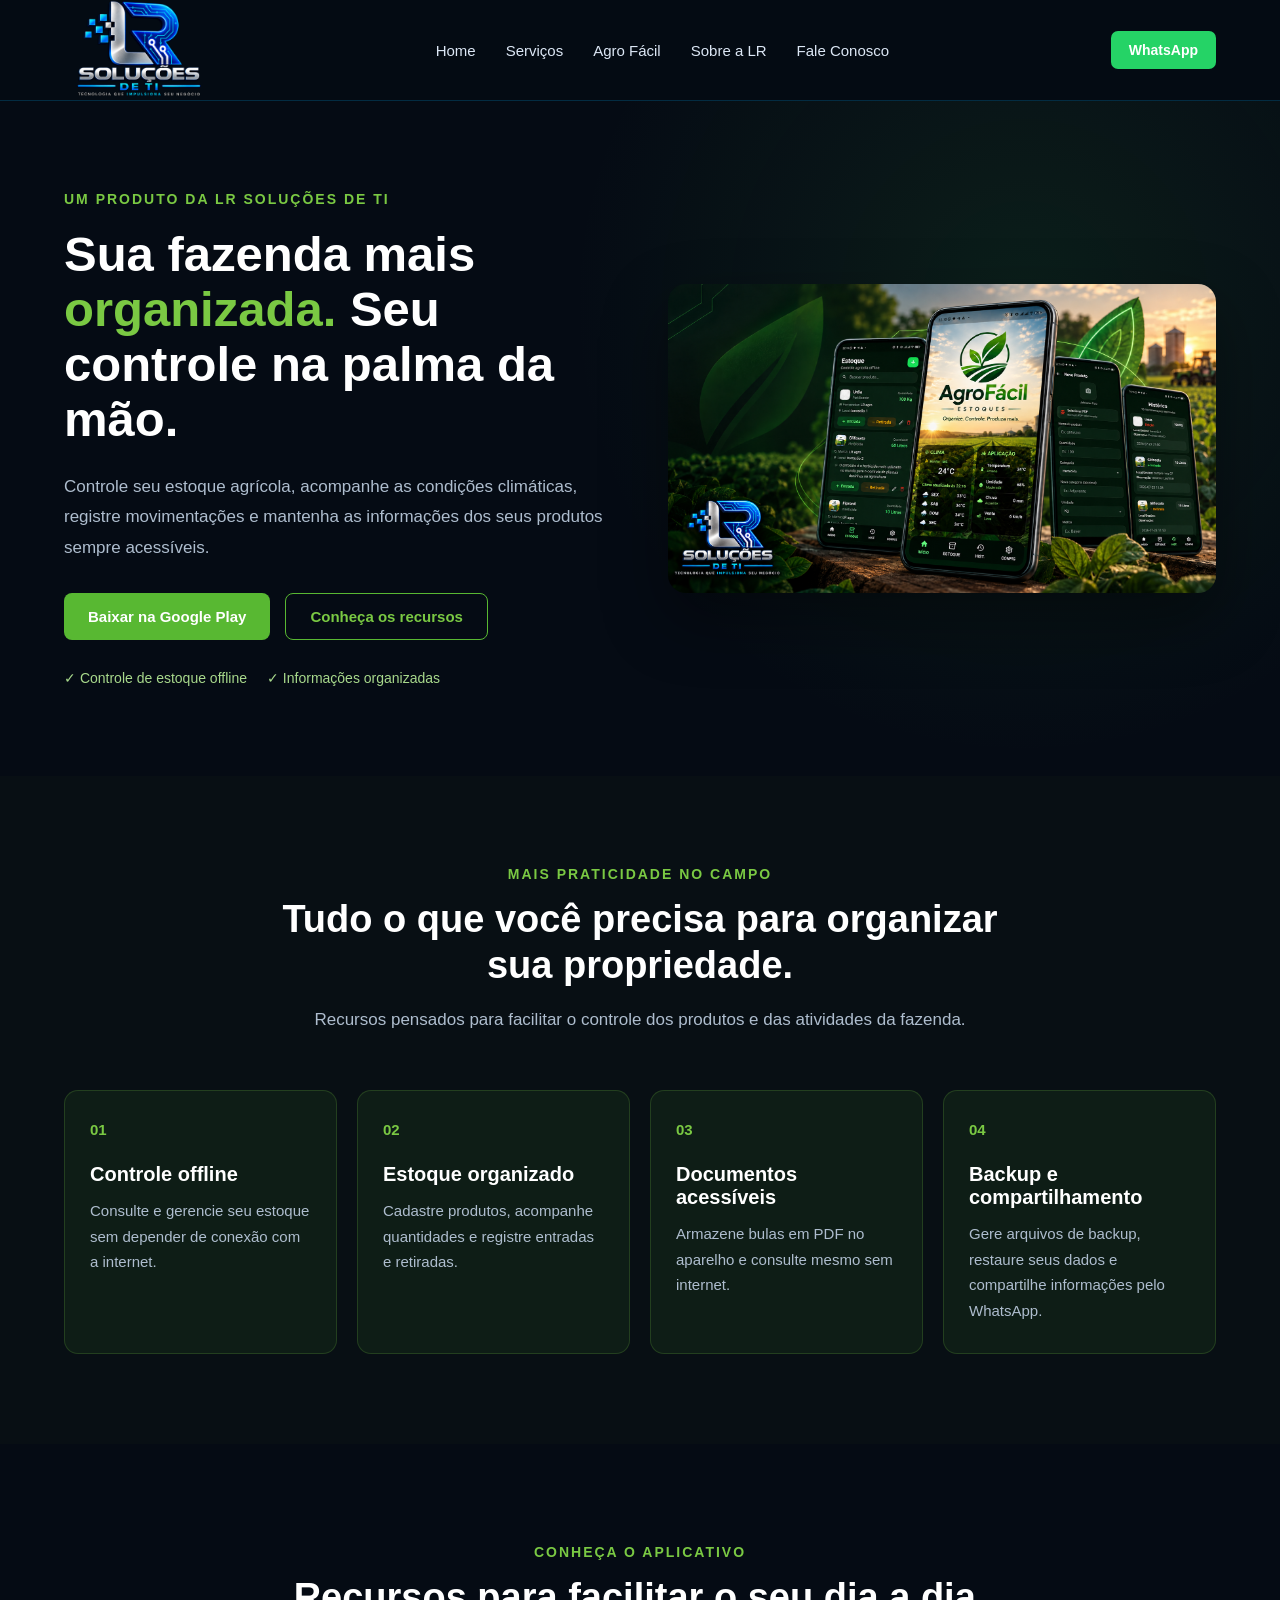
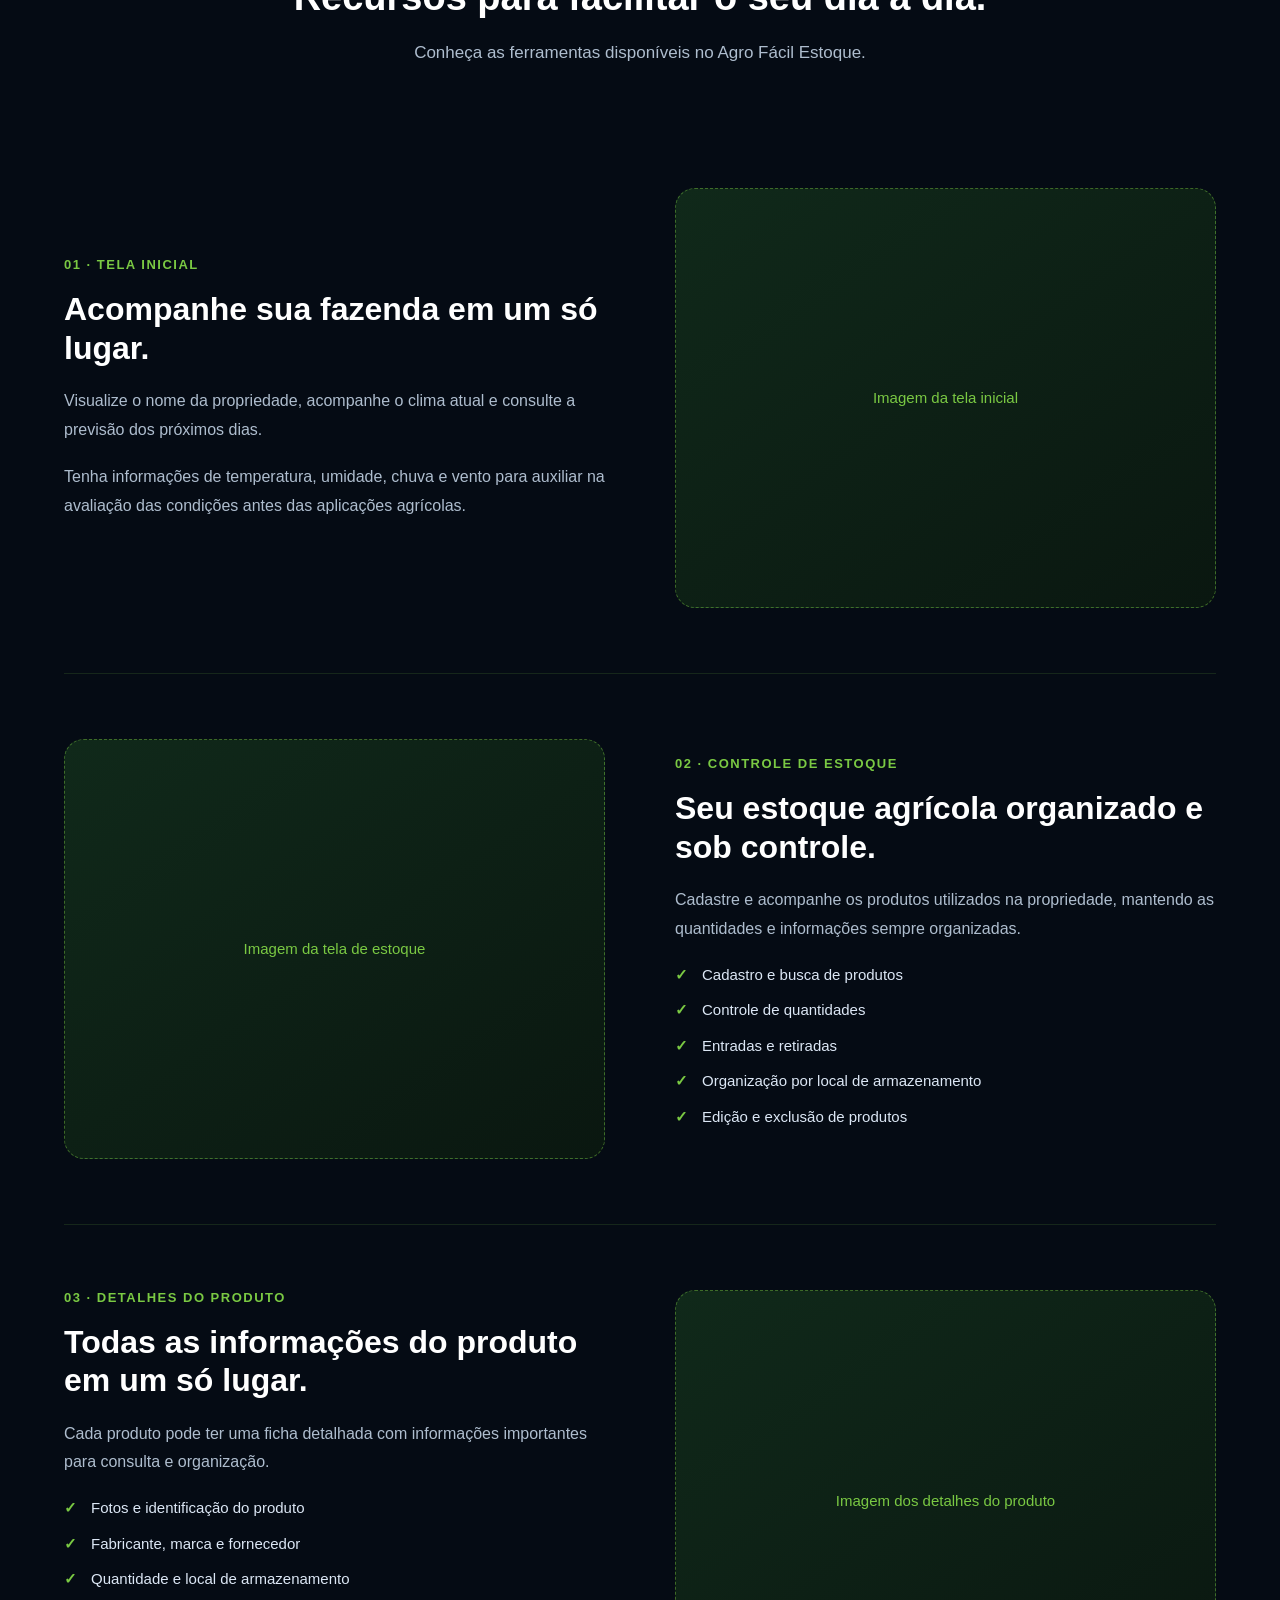
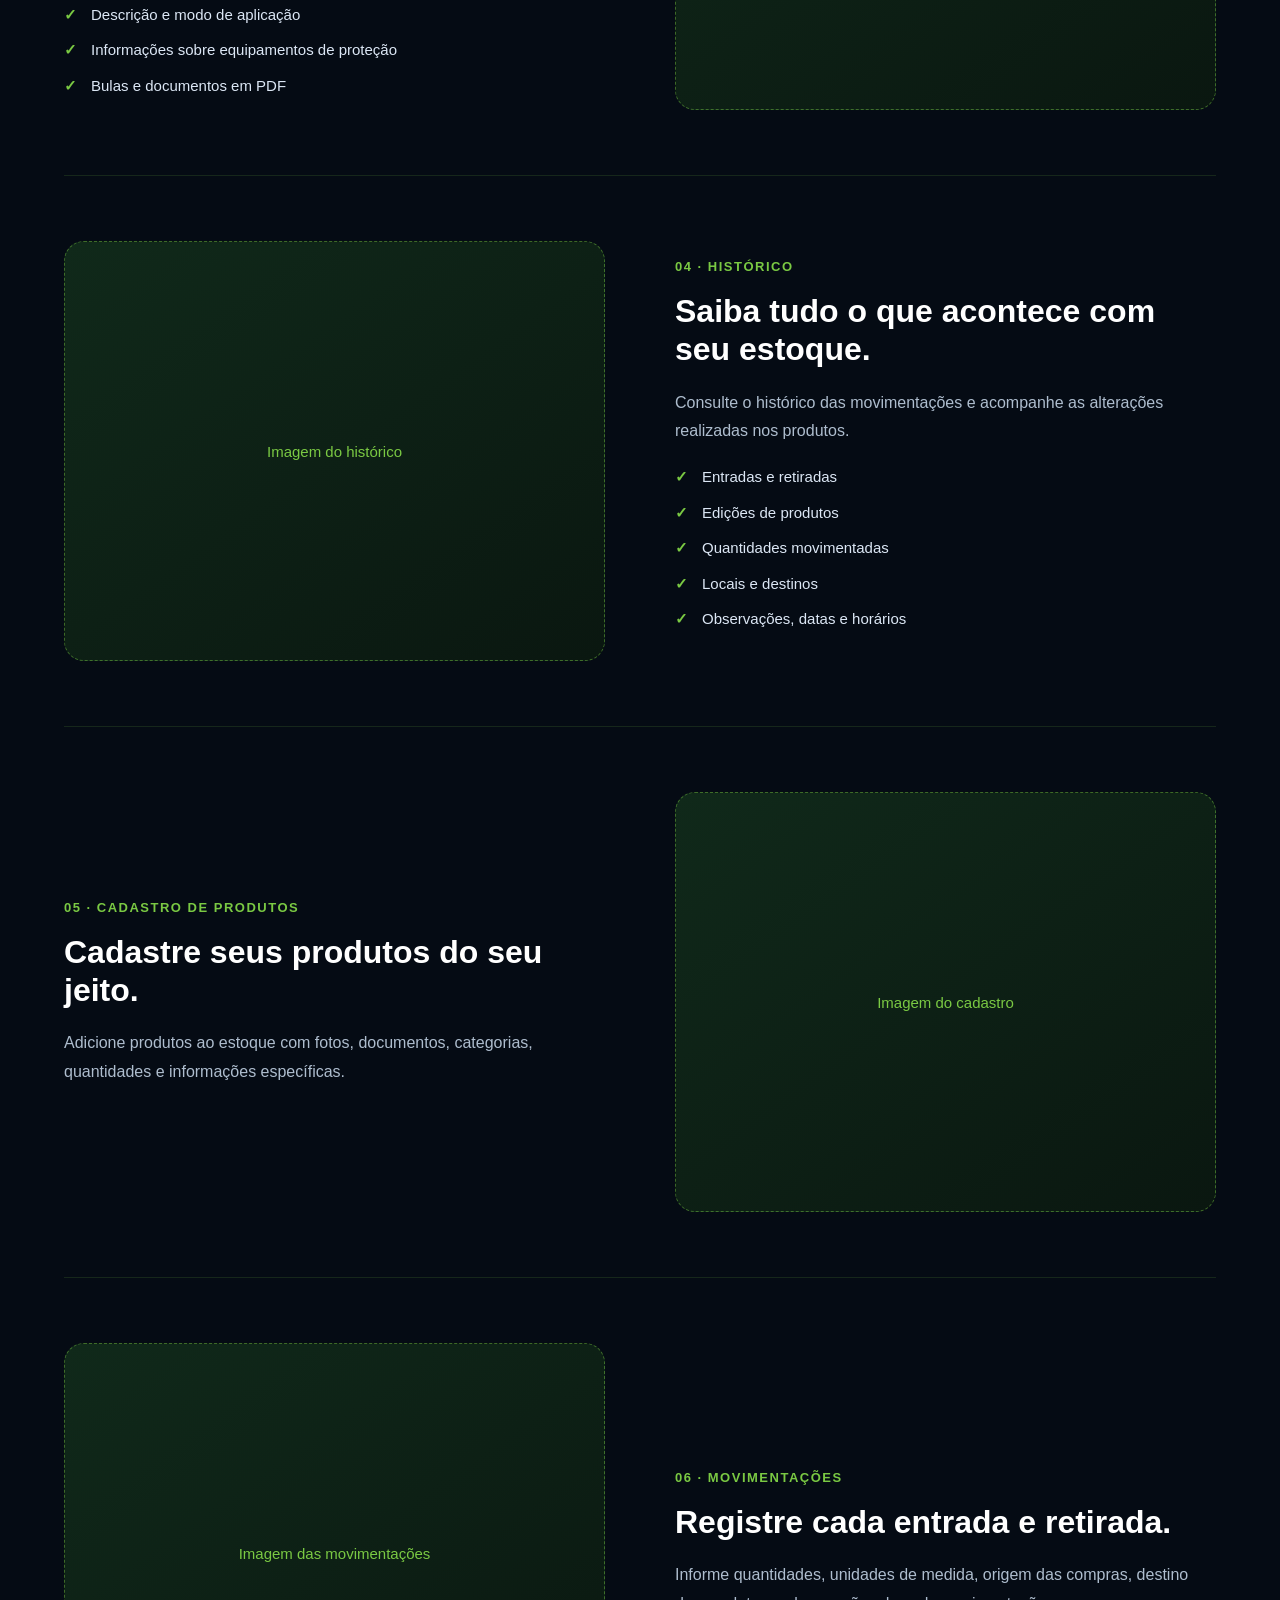
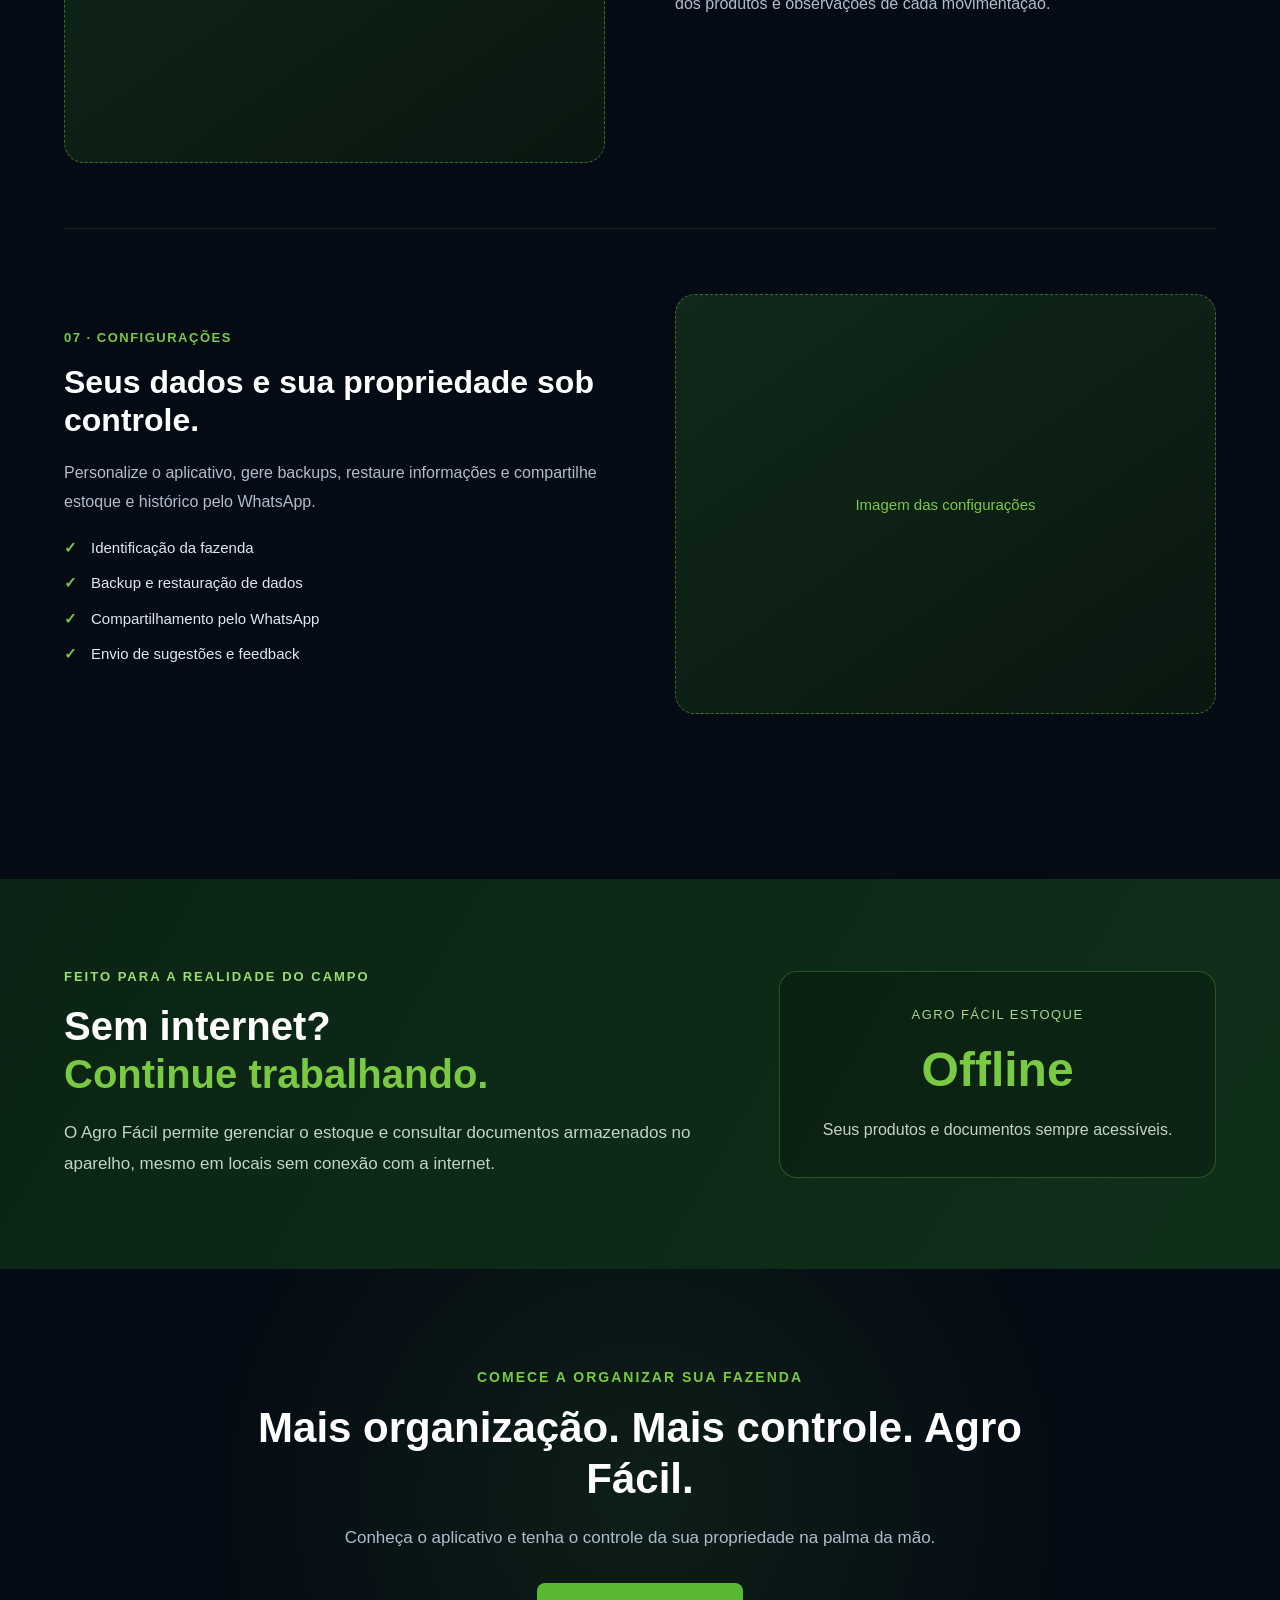
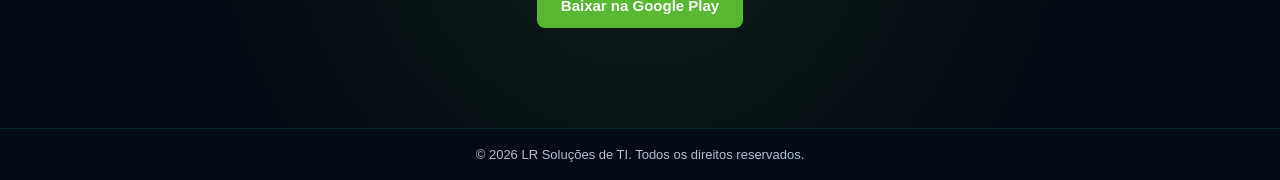
==== agro-facil.html @ ea5703a2 "inicia pagina Agro Facil e adiciona imagens" ====
<!DOCTYPE html>
<html lang="pt-BR">

<head>
    <meta charset="UTF-8">
    <meta name="viewport" content="width=device-width, initial-scale=1.0">

    <title>Agro Fácil Estoque | Gestão agrícola simples e offline</title>

    <meta name="description" content="Organize seu estoque agrícola, acompanhe o clima, registre movimentações e consulte documentos mesmo sem internet com o Agro Fácil Estoque.">

    <link rel="stylesheet" href="style.css">
</head>

<body>

    <!-- CABEÇALHO -->
    <header class="header">
        <div class="container header-container">

            <a href="index.html" class="logo">
                <img src="assets/logo/logo-lr.png"
                     alt="LR Soluções de TI">
            </a>

            <nav class="nav">
                <a href="index.html">Home</a>
                <a href="servicos.html">Serviços</a>
                <a href="agro-facil.html">Agro Fácil</a>
                <a href="sobre.html">Sobre a LR</a>
                <a href="contato.html">Fale Conosco</a>
            </nav>

            <a href="https://wa.me/5567998497718"
               class="btn-whatsapp"
               target="_blank"
               rel="noopener noreferrer">
                WhatsApp
            </a>

        </div>
    </header>


    <main>

        <!-- APRESENTAÇÃO PRINCIPAL -->
        <section class="agro-page-hero">

            <div class="container agro-page-hero-container">

                <div class="agro-page-hero-content">

                    <span class="agro-page-label">
                        UM PRODUTO DA LR SOLUÇÕES DE TI
                    </span>

                    <h1>
                        Sua fazenda mais
                        <span>organizada.</span>
                        Seu controle na palma da mão.
                    </h1>

                    <p>
                        Controle seu estoque agrícola, acompanhe as
                        condições climáticas, registre movimentações
                        e mantenha as informações dos seus produtos
                        sempre acessíveis.
                    </p>

                    <div class="agro-page-buttons">

                        <a href="https://play.google.com/store/apps/details?id=br.com.lrsolucoes.agrofacil"
                           class="btn-primary"
                           target="_blank"
                           rel="noopener noreferrer">
                            Baixar na Google Play
                        </a>

                        <a href="#funcionalidades"
                           class="btn-secondary">
                            Conheça os recursos
                        </a>

                    </div>

                    <div class="agro-page-highlight">
                        <span>✓ Controle de estoque offline</span>
                        <span>✓ Informações organizadas</span>
                    </div>

                </div>


                <div class="agro-page-hero-image">

                    <img src="assets/images/agro-facil.png"
                         alt="Agro Fácil Estoque - aplicativo de gestão agrícola">

                </div>

            </div>

        </section>


        <!-- DIFERENCIAIS -->
        <section class="agro-page-benefits">

            <div class="container">

                <div class="agro-page-section-heading">

                    <span>MAIS PRATICIDADE NO CAMPO</span>

                    <h2>
                        Tudo o que você precisa para
                        organizar sua propriedade.
                    </h2>

                    <p>
                        Recursos pensados para facilitar o controle
                        dos produtos e das atividades da fazenda.
                    </p>

                </div>


                <div class="agro-page-benefits-grid">

                    <article class="agro-page-benefit">
                        <span>01</span>
                        <h3>Controle offline</h3>
                        <p>
                            Consulte e gerencie seu estoque sem
                            depender de conexão com a internet.
                        </p>
                    </article>

                    <article class="agro-page-benefit">
                        <span>02</span>
                        <h3>Estoque organizado</h3>
                        <p>
                            Cadastre produtos, acompanhe quantidades
                            e registre entradas e retiradas.
                        </p>
                    </article>

                    <article class="agro-page-benefit">
                        <span>03</span>
                        <h3>Documentos acessíveis</h3>
                        <p>
                            Armazene bulas em PDF no aparelho
                            e consulte mesmo sem internet.
                        </p>
                    </article>

                    <article class="agro-page-benefit">
                        <span>04</span>
                        <h3>Backup e compartilhamento</h3>
                        <p>
                            Gere arquivos de backup, restaure seus
                            dados e compartilhe informações pelo WhatsApp.
                        </p>
                    </article>

                </div>

            </div>

        </section>


        <!-- FUNCIONALIDADES -->
        <section class="agro-page-features" id="funcionalidades">

            <div class="container">

                <div class="agro-page-section-heading">

                    <span>CONHEÇA O APLICATIVO</span>

                    <h2>
                        Recursos para facilitar
                        o seu dia a dia.
                    </h2>

                    <p>
                        Conheça as ferramentas disponíveis no
                        Agro Fácil Estoque.
                    </p>

                </div>


                <!-- INÍCIO -->
                <article class="agro-page-feature">

                    <div class="agro-page-feature-content">

                        <span>01 · TELA INICIAL</span>

                        <h3>
                            Acompanhe sua fazenda em um só lugar.
                        </h3>

                        <p>
                            Visualize o nome da propriedade, acompanhe
                            o clima atual e consulte a previsão dos
                            próximos dias.
                        </p>

                        <p>
                            Tenha informações de temperatura, umidade,
                            chuva e vento para auxiliar na avaliação
                            das condições antes das aplicações agrícolas.
                        </p>

                    </div>

                    <div class="agro-page-feature-image">
                        <div class="agro-image-placeholder">
                            <span>Imagem da tela inicial</span>
                        </div>
                    </div>

                </article>


                <!-- ESTOQUE -->
                <article class="agro-page-feature reverse">

                    <div class="agro-page-feature-content">

                        <span>02 · CONTROLE DE ESTOQUE</span>

                        <h3>
                            Seu estoque agrícola organizado e sob controle.
                        </h3>

                        <p>
                            Cadastre e acompanhe os produtos utilizados
                            na propriedade, mantendo as quantidades
                            e informações sempre organizadas.
                        </p>

                        <ul>
                            <li>Cadastro e busca de produtos</li>
                            <li>Controle de quantidades</li>
                            <li>Entradas e retiradas</li>
                            <li>Organização por local de armazenamento</li>
                            <li>Edição e exclusão de produtos</li>
                        </ul>

                    </div>

                    <div class="agro-page-feature-image">
                        <div class="agro-image-placeholder">
                            <span>Imagem da tela de estoque</span>
                        </div>
                    </div>

                </article>


                <!-- DETALHES -->
                <article class="agro-page-feature">

                    <div class="agro-page-feature-content">

                        <span>03 · DETALHES DO PRODUTO</span>

                        <h3>
                            Todas as informações do produto em um só lugar.
                        </h3>

                        <p>
                            Cada produto pode ter uma ficha detalhada
                            com informações importantes para consulta
                            e organização.
                        </p>

                        <ul>
                            <li>Fotos e identificação do produto</li>
                            <li>Fabricante, marca e fornecedor</li>
                            <li>Quantidade e local de armazenamento</li>
                            <li>Descrição e modo de aplicação</li>
                            <li>Informações sobre equipamentos de proteção</li>
                            <li>Bulas e documentos em PDF</li>
                        </ul>

                    </div>

                    <div class="agro-page-feature-image">
                        <div class="agro-image-placeholder">
                            <span>Imagem dos detalhes do produto</span>
                        </div>
                    </div>

                </article>


                <!-- HISTÓRICO -->
                <article class="agro-page-feature reverse">

                    <div class="agro-page-feature-content">

                        <span>04 · HISTÓRICO</span>

                        <h3>
                            Saiba tudo o que acontece com seu estoque.
                        </h3>

                        <p>
                            Consulte o histórico das movimentações
                            e acompanhe as alterações realizadas
                            nos produtos.
                        </p>

                        <ul>
                            <li>Entradas e retiradas</li>
                            <li>Edições de produtos</li>
                            <li>Quantidades movimentadas</li>
                            <li>Locais e destinos</li>
                            <li>Observações, datas e horários</li>
                        </ul>

                    </div>

                    <div class="agro-page-feature-image">
                        <div class="agro-image-placeholder">
                            <span>Imagem do histórico</span>
                        </div>
                    </div>

                </article>


                <!-- CADASTRO -->
                <article class="agro-page-feature">

                    <div class="agro-page-feature-content">

                        <span>05 · CADASTRO DE PRODUTOS</span>

                        <h3>
                            Cadastre seus produtos do seu jeito.
                        </h3>

                        <p>
                            Adicione produtos ao estoque com fotos,
                            documentos, categorias, quantidades
                            e informações específicas.
                        </p>

                    </div>

                    <div class="agro-page-feature-image">
                        <div class="agro-image-placeholder">
                            <span>Imagem do cadastro</span>
                        </div>
                    </div>

                </article>


                <!-- ENTRADAS E RETIRADAS -->
                <article class="agro-page-feature reverse">

                    <div class="agro-page-feature-content">

                        <span>06 · MOVIMENTAÇÕES</span>

                        <h3>
                            Registre cada entrada e retirada.
                        </h3>

                        <p>
                            Informe quantidades, unidades de medida,
                            origem das compras, destino dos produtos
                            e observações de cada movimentação.
                        </p>

                    </div>

                    <div class="agro-page-feature-image">
                        <div class="agro-image-placeholder">
                            <span>Imagem das movimentações</span>
                        </div>
                    </div>

                </article>


                <!-- CONFIGURAÇÕES -->
                <article class="agro-page-feature">

                    <div class="agro-page-feature-content">

                        <span>07 · CONFIGURAÇÕES</span>

                        <h3>
                            Seus dados e sua propriedade sob controle.
                        </h3>

                        <p>
                            Personalize o aplicativo, gere backups,
                            restaure informações e compartilhe
                            estoque e histórico pelo WhatsApp.
                        </p>

                        <ul>
                            <li>Identificação da fazenda</li>
                            <li>Backup e restauração de dados</li>
                            <li>Compartilhamento pelo WhatsApp</li>
                            <li>Envio de sugestões e feedback</li>
                        </ul>

                    </div>

                    <div class="agro-page-feature-image">
                        <div class="agro-image-placeholder">
                            <span>Imagem das configurações</span>
                        </div>
                    </div>

                </article>

            </div>

        </section>


        <!-- DESTAQUE OFFLINE -->
        <section class="agro-page-offline">

            <div class="container agro-page-offline-container">

                <div>

                    <span>FEITO PARA A REALIDADE DO CAMPO</span>

                    <h2>
                        Sem internet?
                        <strong>Continue trabalhando.</strong>
                    </h2>

                    <p>
                        O Agro Fácil permite gerenciar o estoque
                        e consultar documentos armazenados no aparelho,
                        mesmo em locais sem conexão com a internet.
                    </p>

                </div>

                <div class="agro-page-offline-card">

                    <span>AGRO FÁCIL ESTOQUE</span>

                    <strong>Offline</strong>

                    <p>
                        Seus produtos e documentos sempre acessíveis.
                    </p>

                </div>

            </div>

        </section>


        <!-- CHAMADA PARA DOWNLOAD -->
        <section class="agro-page-download">

            <div class="container">

                <div class="agro-page-download-content">

                    <span>COMECE A ORGANIZAR SUA FAZENDA</span>

                    <h2>
                        Mais organização.
                        Mais controle.
                        Agro Fácil.
                    </h2>

                    <p>
                        Conheça o aplicativo e tenha o controle
                        da sua propriedade na palma da mão.
                    </p>

                    <a href="https://play.google.com/store/apps/details?id=br.com.lrsolucoes.agrofacil"
                       class="btn-primary"
                       target="_blank"
                       rel="noopener noreferrer">
                        Baixar na Google Play
                    </a>

                </div>

            </div>

        </section>

    </main>


    <!-- RODAPÉ -->
    <footer class="footer">

        <div class="container">

            <p>
                © 2026 LR Soluções de TI. Todos os direitos reservados.
            </p>

        </div>

    </footer>


    <script src="script.js"></script>

</body>
</html>
---- style.css ----
* {
    margin: 0;
    padding: 0;
    box-sizing: border-box;
}

html {
    scroll-behavior: smooth;
}

body {
    font-family: Arial, sans-serif;
    background: #050b14;
    color: #ffffff;
}

a {
    text-decoration: none;
    color: inherit;
}

.container {
    width: min(1200px, 90%);
    margin: 0 auto;
}


/* ========================================
   HEADER
======================================== */

.header {
    width: 100%;
    background: rgba(5, 11, 20, 0.95);
    border-bottom: 1px solid rgba(0, 174, 255, 0.2);
}

.header-container {
    min-height: 90px;

    display: flex;
    align-items: center;
    justify-content: space-between;

    gap: 30px;
}

.logo img {
    width: 150px;
    height: auto;
    display: block;
}

.nav {
    display: flex;
    align-items: center;
    gap: 30px;
}

.nav a {
    font-size: 15px;
    color: #dce7f5;
    transition: color 0.3s ease;
}

.nav a:hover {
    color: #00c8ff;
}


/* BOTÃO WHATSAPP DO HEADER */

.btn-whatsapp {
    display: inline-flex;
    align-items: center;
    justify-content: center;

    padding: 11px 18px;

    background: #25D366;
    color: #ffffff;

    border-radius: 7px;

    font-size: 14px;
    font-weight: 600;

    transition: background 0.3s ease;
}

.btn-whatsapp:hover {
    background: #20bd5a;
}


/* ========================================
   HERO
======================================== */

.hero-container {
    min-height: 650px;

    display: grid;
    grid-template-columns: 1fr 1fr;

    align-items: center;

    gap: 60px;
}

.hero-content {
    max-width: 600px;
}

.hero-label {
    display: block;

    margin-bottom: 12px;

    font-size: 14px;
    font-weight: 600;

    letter-spacing: 2px;

    color: #00c8ff;
}

.hero-content h1 {
    font-size: 52px;
    line-height: 1.08;

    margin-bottom: 20px;

    max-width: 650px;
}

.hero-content h1 span {
    color: #00c8ff;
}

.hero-content p {
    font-size: 18px;
    line-height: 1.6;

    color: #c7d2df;

    max-width: 580px;
}

.hero-buttons {
    display: flex;

    gap: 15px;

    margin-top: 30px;
}

.hero-visual {
    display: flex;
    justify-content: center;
}

.hero-visual img {
    width: 500px;
    max-width: 100%;

    height: auto;

    display: block;
}


/* ========================================
   BOTÕES
======================================== */

.btn-primary,
.btn-secondary {
    display: inline-flex;
    align-items: center;
    justify-content: center;

    padding: 14px 24px;

    border-radius: 8px;

    font-size: 15px;
    font-weight: 600;

    transition: all 0.3s ease;
}

.btn-primary {
    background: #00c8ff;
    color: #050b14;
}

.btn-primary:hover {
    background: #ffffff;
}

.btn-secondary {
    border: 1px solid #00c8ff;
    color: #00c8ff;
}

.btn-secondary:hover {
    background: #00c8ff;
    color: #050b14;
}


/* ========================================
   SERVIÇOS
======================================== */

.services-preview {
    padding: 80px 0;
}

.section-heading {
    max-width: 700px;

    margin-bottom: 50px;
}

.section-heading span {
    display: block;

    margin-bottom: 12px;

    font-size: 14px;
    font-weight: 600;

    letter-spacing: 2px;

    color: #00c8ff;
}

.section-heading h2 {
    font-size: 38px;
    line-height: 1.2;

    margin-bottom: 18px;
}

.section-heading p {
    font-size: 17px;
    line-height: 1.6;

    color: #aebdce;
}


/* GRID DOS SERVIÇOS */

.services-grid {
    display: grid;

    grid-template-columns: repeat(4, 1fr);

    gap: 25px;
}


/* CARD */

.service-card {
    padding: 30px;

    background: #0a1422;

    border: 1px solid rgba(0, 200, 255, 0.15);

    border-radius: 12px;

    transition:
        transform 0.3s ease,
        border-color 0.3s ease;
}

.service-card:hover {
    transform: translateY(-6px);

    border-color: rgba(0, 200, 255, 0.6);
}


/* ÍCONE */

.service-icon {
    margin-bottom: 20px;
}

.service-icon svg {
    width: 42px;
    height: 42px;

    fill: #00c8ff;

    display: block;
}


/* TÍTULO */

.service-card h3 {
    font-size: 21px;

    line-height: 1.2;

    margin-bottom: 12px;
}


/* DESCRIÇÃO */

.service-card p {
    font-size: 15px;
    line-height: 1.6;

    color: #aebdce;

    margin-bottom: 20px;
}


/* LINK */

.service-card a {
    color: #00c8ff;

    font-size: 14px;
    font-weight: 600;

    transition: color 0.3s ease;
}

.service-card a:hover {
    color: #ffffff;
}


/* ========================================
   AGRO FÁCIL
======================================== */

.agro-preview {
    padding: 70px 0;
}

.agro-container {
    display: grid;

    grid-template-columns: 1fr 1fr;

    align-items: center;

    gap: 70px;
}

.agro-content {
    max-width: 600px;
}

.agro-label {
    display: block;

    margin-bottom: 12px;

    font-size: 14px;
    font-weight: 600;

    letter-spacing: 2px;

    color: #7ac943;
}

.agro-content h2 {
    font-size: 42px;

    line-height: 1.2;

    margin-bottom: 20px;
}


/* FRASE DE DESTAQUE */

.agro-content p:first-of-type {
    font-size: 18px;
    font-weight: 600;

    color: #ffffff;

    margin-bottom: 15px;
}


/* DESCRIÇÃO */

.agro-content p:last-of-type {
    font-size: 17px;
    line-height: 1.7;

    color: #aebdce;

    margin-bottom: 15px;
}

.agro-content .btn-primary {
    display: inline-flex;

    margin-top: 15px;
}


/* IMAGEM */

.agro-visual {
    display: flex;

    justify-content: center;
}

.agro-visual img {
    width: 100%;
    max-width: 600px;

    height: auto;

    display: block;
}


/* ========================================
   CTA FINAL
======================================== */

.contact-cta {
    padding: 100px 0;
}

.contact-cta-content {
    max-width: 850px;

    margin: 0 auto;

    padding: 70px 60px;

    text-align: center;

    background: #0a1422;

    border: 1px solid rgba(0, 200, 255, 0.2);

    border-radius: 16px;
}

.contact-cta-content span {
    display: block;

    margin-bottom: 14px;

    font-size: 14px;
    font-weight: 600;

    letter-spacing: 2px;

    color: #00c8ff;
}

.contact-cta-content h2 {
    font-size: 40px;

    line-height: 1.2;

    margin-bottom: 18px;
}

.contact-cta-content p {
    max-width: 650px;

    margin: 0 auto;

    font-size: 17px;
    line-height: 1.6;

    color: #aebdce;
}


/* ========================================
   BOTÃO WHATSAPP DO CTA
======================================== */

.contact-cta .btn-whatsapp-cta {
    display: inline-flex;

    align-items: center;
    justify-content: center;

    gap: 14px;

    width: 480px;

    padding: 20px 32px;

    margin-top: 30px;

    background: #25D366;

    color: #ffffff;

    border-radius: 10px;

    font-size: 18px;
    font-weight: 600;

    transition: background 0.3s ease;
}

.contact-cta .btn-whatsapp-cta svg {
    width: 30px;
    height: 30px;

    fill: currentColor;

    display: block;
}

.contact-cta .btn-whatsapp-cta:hover {
    background: #20bd5a;
}


/* ========================================
   FOOTER
======================================== */

.footer {
    width: 100%;

    padding: 18px 0;

    border-top: 1px solid rgba(0, 200, 255, 0.12);

    background: #050b14;
}

.footer p {
    text-align: center;

    font-size: 13px;

    color: #aebdce;
}



/* =========================================================
   HERO DA PÁGINA DE SERVIÇOS
   ========================================================= */

.services-hero {
    padding: 100px 0 110px;
}

.services-hero-content {
    max-width: 800px;
}

.services-hero-content .hero-label {
    display: block;
    margin-bottom: 16px;
    font-size: 14px;
    font-weight: 600;
    letter-spacing: 2px;
    color: #00c8ff;
}

.services-hero-content h1 {
    font-size: 52px;
    line-height: 1.1;
    margin-bottom: 22px;
    max-width: 800px;
}

.services-hero-content h1 span {
    color: #00c8ff;
}

.services-hero-content p {
    max-width: 700px;
    font-size: 18px;
    line-height: 1.7;
    color: #aebdce;
}

/* =========================================================
   PÁGINA DE SERVIÇOS - LISTA EXPANSÍVEL
   ========================================================= */

.services-list {
    padding: 20px 0 100px;
}

.services-list .container {
    max-width: 1100px;
}


/* =========================================================
   CARD DO SERVIÇO
   ========================================================= */

.service-expandable {
    background: #0a1422;
    border: 1px solid rgba(0, 200, 255, 0.18);
    border-radius: 18px;
    overflow: hidden;
    margin-bottom: 25px;

    transition:
        border-color 0.3s ease,
        box-shadow 0.3s ease,
        transform 0.3s ease;
}

.service-expandable:hover {
    border-color: rgba(0, 200, 255, 0.55);

    box-shadow:
        0 18px 45px rgba(0, 0, 0, 0.28);

    transform: translateY(-2px);
}


/* =========================================================
   ÁREA PRINCIPAL DO CARD
   ========================================================= */

.service-expand-header {
    min-height: 220px;

    display: grid;

    grid-template-columns:
        330px
        1fr
        50px;

    align-items: center;

    gap: 35px;

    padding: 30px;

    cursor: pointer;
}


/* =========================================================
   IMAGEM
   ========================================================= */
.service-expand-image {
    width: 330px;
    height: 185px;

    overflow: hidden;

    border-radius: 14px;

    background: #07101c;

    transition:
        width 0.5s ease,
        height 0.5s ease;
}
/* =========================================================
   IMAGEM
   ========================================================= */

.service-expand-image {
    width: 330px;
    height: 185px;
    overflow: hidden;
    border-radius: 14px;
    background: #07101c;
}

.service-expand-image img {
    width: 100%;
    height: 100%;
    object-fit: cover;
    display: block;
}

/* =========================================================
   TÍTULO
   ========================================================= */

/* Remove completamente o número 01, 02, 03... */
.service-expand-title span {
    display: none;
}

.service-expand-title h2 {
    margin: 0 0 12px;

    font-size: 32px;

    line-height: 1.2;
}

.service-expand-title p {
    margin: 0;

    max-width: 520px;

    font-size: 17px;

    line-height: 1.6;

    color: #aebdce;
}


/* =========================================================
   ÍCONE +
   ========================================================= */

.service-expand-icon {
    width: 46px;
    height: 46px;

    display: flex;

    align-items: center;
    justify-content: center;

    border: 1px solid rgba(0, 200, 255, 0.4);

    border-radius: 50%;

    color: #00c8ff;

    font-size: 29px;
    font-weight: 300;

    transition:
        transform 0.3s ease,
        background 0.3s ease,
        color 0.3s ease,
        border-color 0.3s ease;
}

.service-expandable:hover .service-expand-icon {
    transform: rotate(45deg);

    background: #00c8ff;

    color: #050b14;

    border-color: #00c8ff;
}


/* =========================================================
   ÁREA EXPANDIDA
   ========================================================= */

.service-expand-content {
    max-height: 0;

    overflow: hidden;

    opacity: 0;

    padding: 0 30px;

    transition:
        max-height 0.6s ease,
        opacity 0.35s ease,
        padding 0.5s ease;
}


/* =========================================================
   EXPANSÃO DO MESMO CARD
   ========================================================= */

.service-expandable:hover .service-expand-content {
    max-height: 700px;

    opacity: 1;

    padding: 0 30px 40px;
}


/* =========================================================
   LINHA SEPARADORA
   ========================================================= */

.service-expand-content::before {
    content: "";

    display: block;

    height: 1px;

    margin-bottom: 32px;

    background:
        linear-gradient(
            90deg,
            rgba(0, 200, 255, 0.35),
            rgba(0, 200, 255, 0.05)
        );
}


/* =========================================================
   TEXTO EXPANDIDO
   ========================================================= */

.service-expand-text {
    max-width: 850px;

    padding-left: 365px;
}

.service-expand-text h3 {
    margin-bottom: 14px;

    font-size: 23px;

    line-height: 1.35;
}

.service-expand-text p {
    margin-bottom: 24px;

    font-size: 16px;

    line-height: 1.7;

    color: #aebdce;
}


/* =========================================================
   LISTA DE SERVIÇOS
   ========================================================= */

.service-expand-text ul {
    margin: 0 0 28px;

    padding: 0;

    list-style: none;

    display: grid;

    grid-template-columns:
        repeat(2, 1fr);

    gap: 12px 35px;
}

.service-expand-text li {
    position: relative;

    padding-left: 24px;

    font-size: 15px;

    line-height: 1.6;

    color: #dce7f5;
}

.service-expand-text li::before {
    content: "✓";

    position: absolute;

    left: 0;
    top: 0;

    color: #00c8ff;

    font-size: 17px;

    font-weight: bold;
}


/* =========================================================
   BOTÃO DO SERVIÇO
   ========================================================= */

.service-expand-text .btn-primary {
    display: inline-flex;

    align-items: center;
    justify-content: center;

    padding: 14px 24px;

    margin-top: 3px;
}


/* =========================================================
   TABLET
   ========================================================= */

@media (max-width: 900px) {

    .service-expand-header {
        grid-template-columns:
            240px
            1fr
            45px;

        gap: 25px;

        padding: 25px;
    }

    .service-expand-image {
        width: 240px;
        height: 145px;
    }

    .service-expand-title h2 {
        font-size: 27px;
    }

    .service-expand-title p {
        font-size: 15px;
    }

    .service-expand-text {
        padding-left: 265px;
    }

}


/* =========================================================
   CELULAR
   ========================================================= */

@media (max-width: 700px) {

    .services-list {
        padding-bottom: 70px;
    }

    .services-hero {
        padding: 70px 0;
    }

    .services-hero-content h1 {
        font-size: 38px;
    }

    .services-hero-content p {
        font-size: 16px;
    }


    .service-expand-header {
        grid-template-columns:
            1fr
            40px;

        gap: 18px;

        padding: 20px;
    }


    .service-expand-image {
        grid-column: 1 / -1;

        width: 100%;

        height: 210px;
    }


    .service-expand-title {
        grid-column: 1;
    }

    .service-expand-title h2 {
        font-size: 25px;
    }

    .service-expand-title p {
        font-size: 15px;
    }


    .service-expand-icon {
        grid-column: 2;

        grid-row: 2;

        width: 40px;
        height: 40px;

        font-size: 25px;
    }


    /*
       No celular o comportamento de hover não é confiável.
       Por isso o conteúdo fica visível.
    */

    .service-expand-content {
        max-height: none;

        opacity: 1;

        padding: 0 20px 30px;
    }

    .service-expand-content::before {
        margin-bottom: 25px;
    }

    .service-expand-text {
        padding-left: 0;
    }

    .service-expand-text h3 {
        font-size: 20px;
    }

    .service-expand-text ul {
        grid-template-columns: 1fr;

        gap: 12px;
    }

}


/* =========================================================
   CELULAR PEQUENO
   ========================================================= */

@media (max-width: 480px) {

    .services-hero-content h1 {
        font-size: 32px;
    }

    .service-expand-image {
        height: 175px;
    }

    .service-expand-title h2 {
        font-size: 22px;
    }

    .service-expand-icon {
        width: 36px;
        height: 36px;

        font-size: 23px;
    }

    .service-expand-text p {
        font-size: 15px;
    }

}


/* =========================================================
   PÁGINA AGRO FÁCIL
   ========================================================= */

/* CORES E IDENTIDADE VISUAL */

.agro-page-hero,
.agro-page-benefits,
.agro-page-features,
.agro-page-offline,
.agro-page-download {
    position: relative;
}

.agro-page-hero {
    padding: 90px 0;
    background:
        radial-gradient(circle at 80% 30%, rgba(55, 160, 65, 0.13), transparent 40%),
        #050b14;
}

.agro-page-hero-container {
    display: grid;
    grid-template-columns: 1fr 1fr;
    align-items: center;
    gap: 55px;
}

.agro-page-hero-content {
    max-width: 620px;
}

.agro-page-label {
    display: block;
    margin-bottom: 20px;
    color: #7ac943;
    font-size: 14px;
    font-weight: 700;
    letter-spacing: 2px;
}

.agro-page-hero-content h1 {
    font-size: 49px;
    line-height: 1.12;
    margin-bottom: 25px;
}

.agro-page-hero-content h1 span {
    color: #7ac943;
}

.agro-page-hero-content > p {
    color: #aebdce;
    font-size: 17px;
    line-height: 1.8;
}

.agro-page-buttons {
    display: flex;
    flex-wrap: wrap;
    gap: 15px;
    margin-top: 30px;
}

.agro-page-buttons .btn-primary {
    background: #58b832;
    color: #ffffff;
}

.agro-page-buttons .btn-primary:hover {
    background: #72d34b;
}

.agro-page-buttons .btn-secondary {
    border-color: #58b832;
    color: #7ac943;
}

.agro-page-buttons .btn-secondary:hover {
    background: #58b832;
    color: #ffffff;
}

.agro-page-highlight {
    display: flex;
    flex-wrap: wrap;
    gap: 20px;
    margin-top: 30px;
    color: #a8d98c;
    font-size: 14px;
}

.agro-page-hero-image {
    display: flex;
    justify-content: center;
    align-items: center;
}

.agro-page-hero-image img {
    width: 100%;
    max-width: 650px;
    height: auto;
    display: block;
    border-radius: 18px;
    box-shadow: 0 25px 65px rgba(0, 0, 0, 0.4);
}


/* =========================================================
   DIFERENCIAIS
   ========================================================= */

.agro-page-benefits {
    padding: 90px 0;
    background: #080f14;
}

.agro-page-section-heading {
    max-width: 760px;
    margin: 0 auto 55px;
    text-align: center;
}

.agro-page-section-heading > span {
    display: block;
    margin-bottom: 15px;
    color: #7ac943;
    font-size: 14px;
    font-weight: 700;
    letter-spacing: 2px;
}

.agro-page-section-heading h2 {
    font-size: 38px;
    line-height: 1.2;
    margin-bottom: 18px;
}

.agro-page-section-heading p {
    color: #aebdce;
    font-size: 17px;
    line-height: 1.7;
}

.agro-page-benefits-grid {
    display: grid;
    grid-template-columns: repeat(4, 1fr);
    gap: 20px;
}

.agro-page-benefit {
    padding: 30px 25px;
    background: #0e1d16;
    border: 1px solid rgba(122, 201, 67, 0.2);
    border-radius: 14px;
    transition: transform 0.3s ease, border-color 0.3s ease;
}

.agro-page-benefit:hover {
    transform: translateY(-5px);
    border-color: rgba(122, 201, 67, 0.6);
}

.agro-page-benefit > span {
    display: block;
    margin-bottom: 25px;
    color: #7ac943;
    font-size: 15px;
    font-weight: 700;
}

.agro-page-benefit h3 {
    margin-bottom: 12px;
    font-size: 20px;
}

.agro-page-benefit p {
    color: #aebdce;
    font-size: 15px;
    line-height: 1.7;
}


/* =========================================================
   FUNCIONALIDADES
   ========================================================= */

.agro-page-features {
    padding: 100px 0;
    background: #050b14;
}

.agro-page-feature {
    display: grid;
    grid-template-columns: 1fr 1fr;
    align-items: center;
    gap: 70px;
    padding: 65px 0;
    border-bottom: 1px solid rgba(122, 201, 67, 0.15);
}

.agro-page-feature:last-child {
    border-bottom: none;
}

.agro-page-feature.reverse .agro-page-feature-content {
    order: 2;
}

.agro-page-feature.reverse .agro-page-feature-image {
    order: 1;
}

.agro-page-feature-content > span {
    display: block;
    margin-bottom: 18px;
    color: #7ac943;
    font-size: 13px;
    font-weight: 700;
    letter-spacing: 1.5px;
}

.agro-page-feature-content h3 {
    margin-bottom: 20px;
    font-size: 32px;
    line-height: 1.2;
}

.agro-page-feature-content p {
    margin-bottom: 18px;
    color: #aebdce;
    font-size: 16px;
    line-height: 1.8;
}

.agro-page-feature-content ul {
    padding: 0;
    margin: 20px 0 0;
    list-style: none;
}

.agro-page-feature-content li {
    position: relative;
    padding-left: 27px;
    margin-bottom: 13px;
    color: #dce7f5;
    font-size: 15px;
    line-height: 1.5;
}

.agro-page-feature-content li::before {
    content: "✓";
    position: absolute;
    left: 0;
    color: #7ac943;
    font-weight: bold;
}

.agro-page-feature-image {
    display: flex;
    align-items: center;
    justify-content: center;
    min-width: 0;
}

.agro-image-placeholder {
    width: 100%;
    min-height: 420px;
    display: flex;
    align-items: center;
    justify-content: center;
    padding: 30px;
    text-align: center;
    background: linear-gradient(145deg, #10291a, #0a1710);
    border: 1px dashed rgba(122, 201, 67, 0.45);
    border-radius: 20px;
    color: #7ac943;
    font-size: 15px;
}


/* =========================================================
   DESTAQUE OFFLINE
   ========================================================= */

.agro-page-offline {
    padding: 90px 0;
    background: linear-gradient(120deg, #0b2415, #102f19);
}

.agro-page-offline-container {
    display: grid;
    grid-template-columns: 1.5fr 1fr;
    align-items: center;
    gap: 60px;
}

.agro-page-offline-container > div:first-child > span {
    display: block;
    margin-bottom: 18px;
    color: #9cdd72;
    font-size: 13px;
    font-weight: 700;
    letter-spacing: 2px;
}

.agro-page-offline h2 {
    font-size: 40px;
    line-height: 1.2;
    margin-bottom: 20px;
}

.agro-page-offline h2 strong {
    display: block;
    color: #7ac943;
}

.agro-page-offline-container > div:first-child p {
    color: #c4d4c4;
    font-size: 17px;
    line-height: 1.8;
}

.agro-page-offline-card {
    padding: 35px;
    background: rgba(0, 0, 0, 0.2);
    border: 1px solid rgba(122, 201, 67, 0.3);
    border-radius: 18px;
    text-align: center;
}

.agro-page-offline-card span {
    display: block;
    color: #a8d98c;
    font-size: 13px;
    letter-spacing: 1.5px;
}

.agro-page-offline-card strong {
    display: block;
    margin: 20px 0;
    color: #7ac943;
    font-size: 48px;
}

.agro-page-offline-card p {
    color: #c4d4c4;
    line-height: 1.6;
}


/* =========================================================
   DOWNLOAD
   ========================================================= */

.agro-page-download {
    padding: 100px 0;
    background:
        radial-gradient(circle at center, rgba(75, 170, 55, 0.12), transparent 65%),
        #050b14;
}

.agro-page-download-content {
    max-width: 800px;
    margin: 0 auto;
    text-align: center;
}

.agro-page-download-content > span {
    display: block;
    margin-bottom: 18px;
    color: #7ac943;
    font-size: 14px;
    font-weight: 700;
    letter-spacing: 2px;
}

.agro-page-download-content h2 {
    margin-bottom: 20px;
    font-size: 42px;
    line-height: 1.2;
}

.agro-page-download-content p {
    margin-bottom: 30px;
    color: #aebdce;
    font-size: 17px;
    line-height: 1.7;
}

.agro-page-download-content .btn-primary {
    background: #58b832;
    color: #ffffff;
}

.agro-page-download-content .btn-primary:hover {
    background: #72d34b;
}


/* =========================================================
   TABLET
   ========================================================= */

@media (max-width: 1000px) {

    .agro-page-benefits-grid {
        grid-template-columns: repeat(2, 1fr);
    }

    .agro-page-feature {
        gap: 35px;
    }

    .agro-page-feature-content h3 {
        font-size: 28px;
    }

}


/* =========================================================
   CELULAR
   ========================================================= */

@media (max-width: 700px) {

    .agro-page-hero {
        padding: 65px 0;
    }

    .agro-page-hero-container {
        grid-template-columns: 1fr;
        gap: 45px;
    }

    .agro-page-hero-content h1 {
        font-size: 38px;
    }

    .agro-page-hero-content > p {
        font-size: 16px;
    }

    .agro-page-buttons {
        flex-direction: column;
    }

    .agro-page-buttons a {
        width: 100%;
    }

    .agro-page-highlight {
        flex-direction: column;
        gap: 12px;
    }

    .agro-page-benefits {
        padding: 70px 0;
    }

    .agro-page-section-heading h2 {
        font-size: 30px;
    }

    .agro-page-benefits-grid {
        grid-template-columns: 1fr;
    }

    .agro-page-features {
        padding: 70px 0;
    }

    .agro-page-feature {
        grid-template-columns: 1fr;
        gap: 30px;
        padding: 45px 0;
    }

    .agro-page-feature.reverse .agro-page-feature-content,
    .agro-page-feature.reverse .agro-page-feature-image {
        order: initial;
    }

    .agro-page-feature-content h3 {
        font-size: 27px;
    }

    .agro-image-placeholder {
        min-height: 350px;
    }

    .agro-page-offline {
        padding: 70px 0;
    }

    .agro-page-offline-container {
        grid-template-columns: 1fr;
        gap: 35px;
    }

    .agro-page-offline h2 {
        font-size: 32px;
    }

    .agro-page-download {
        padding: 75px 0;
    }

    .agro-page-download-content h2 {
        font-size: 32px;
    }

}
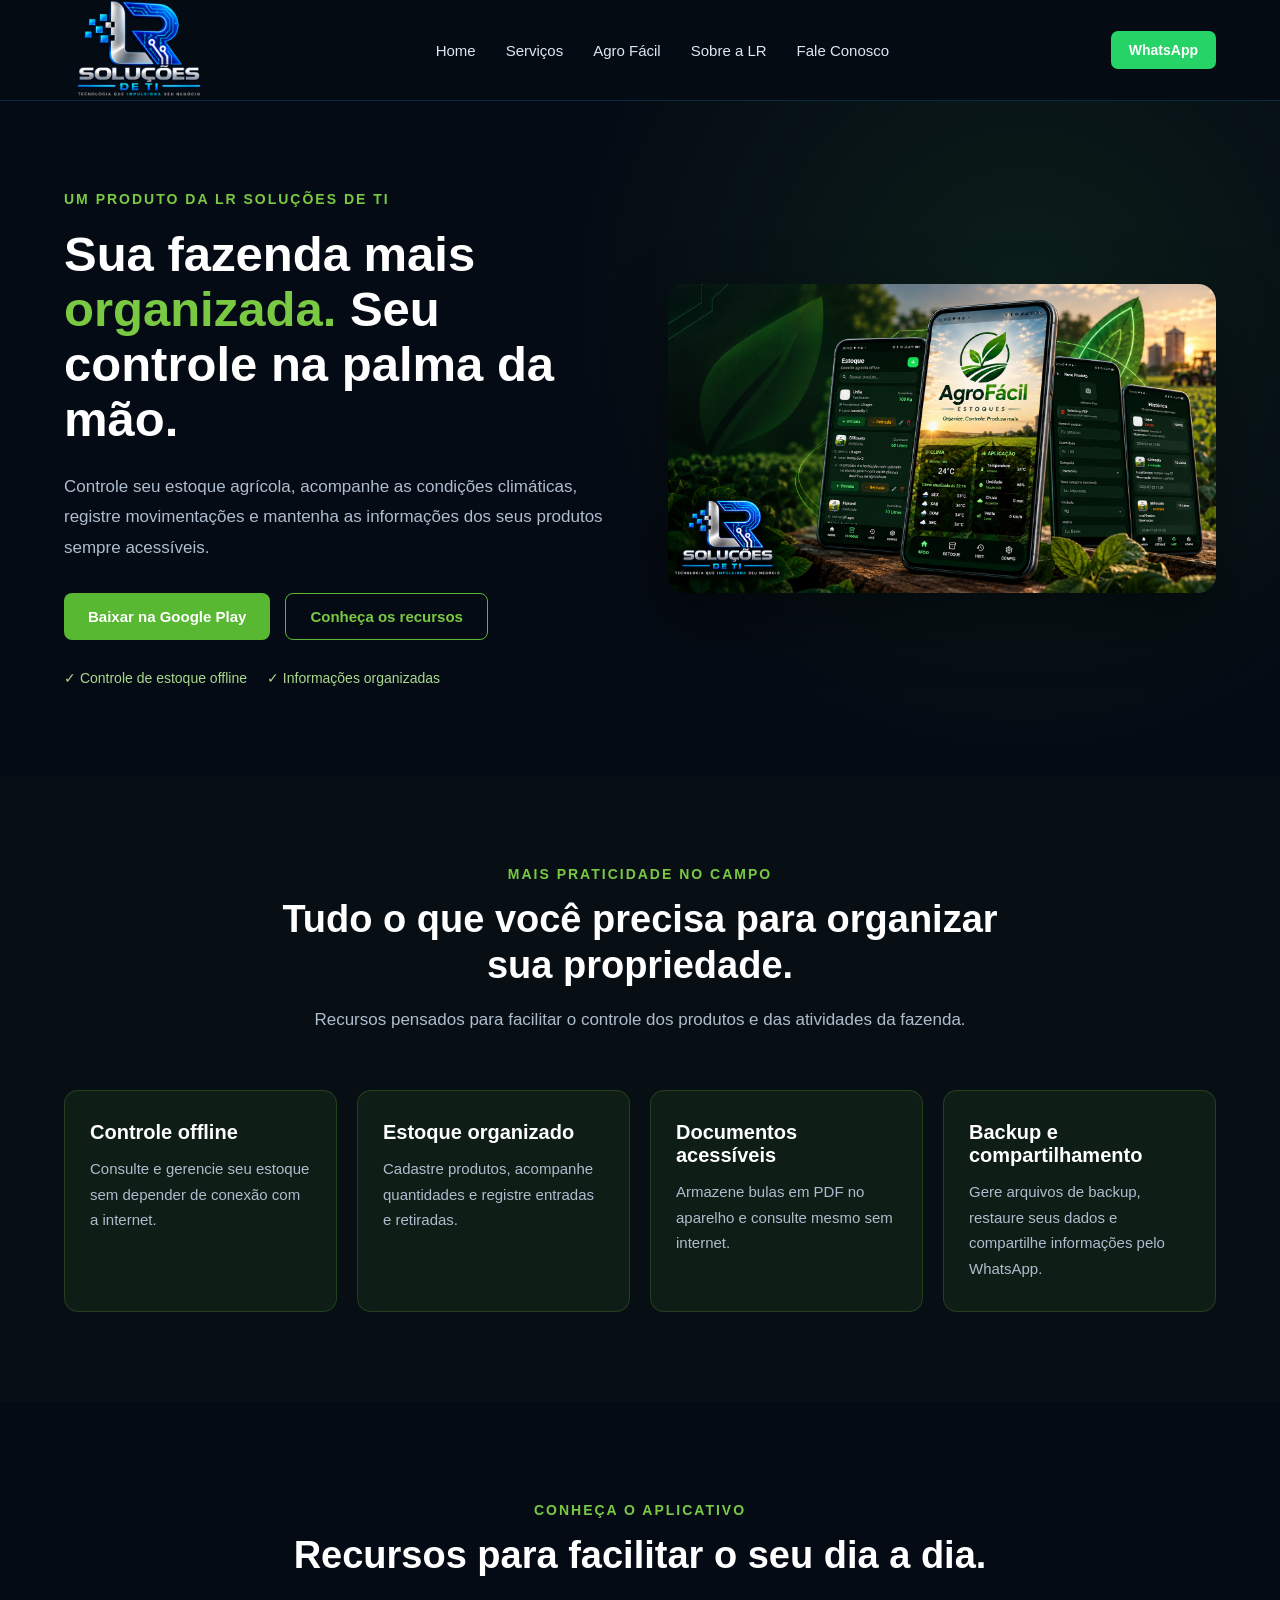
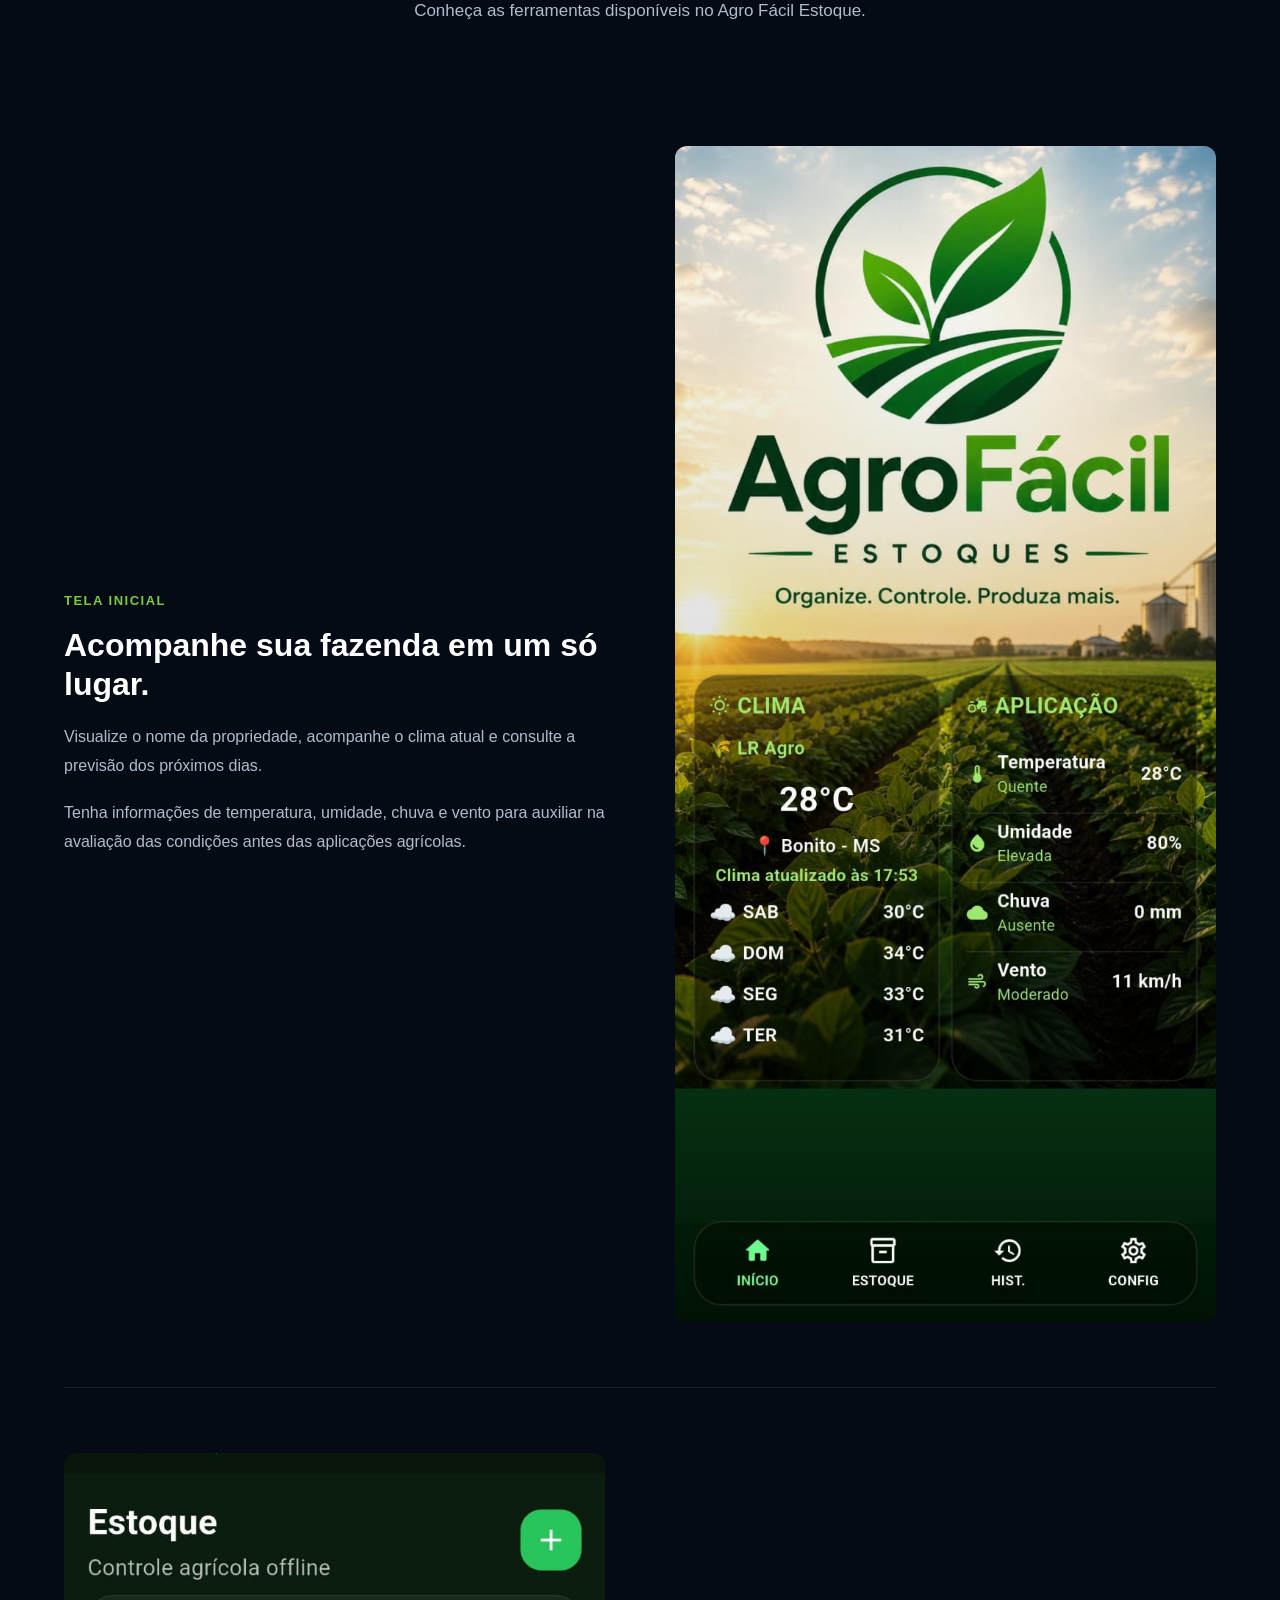
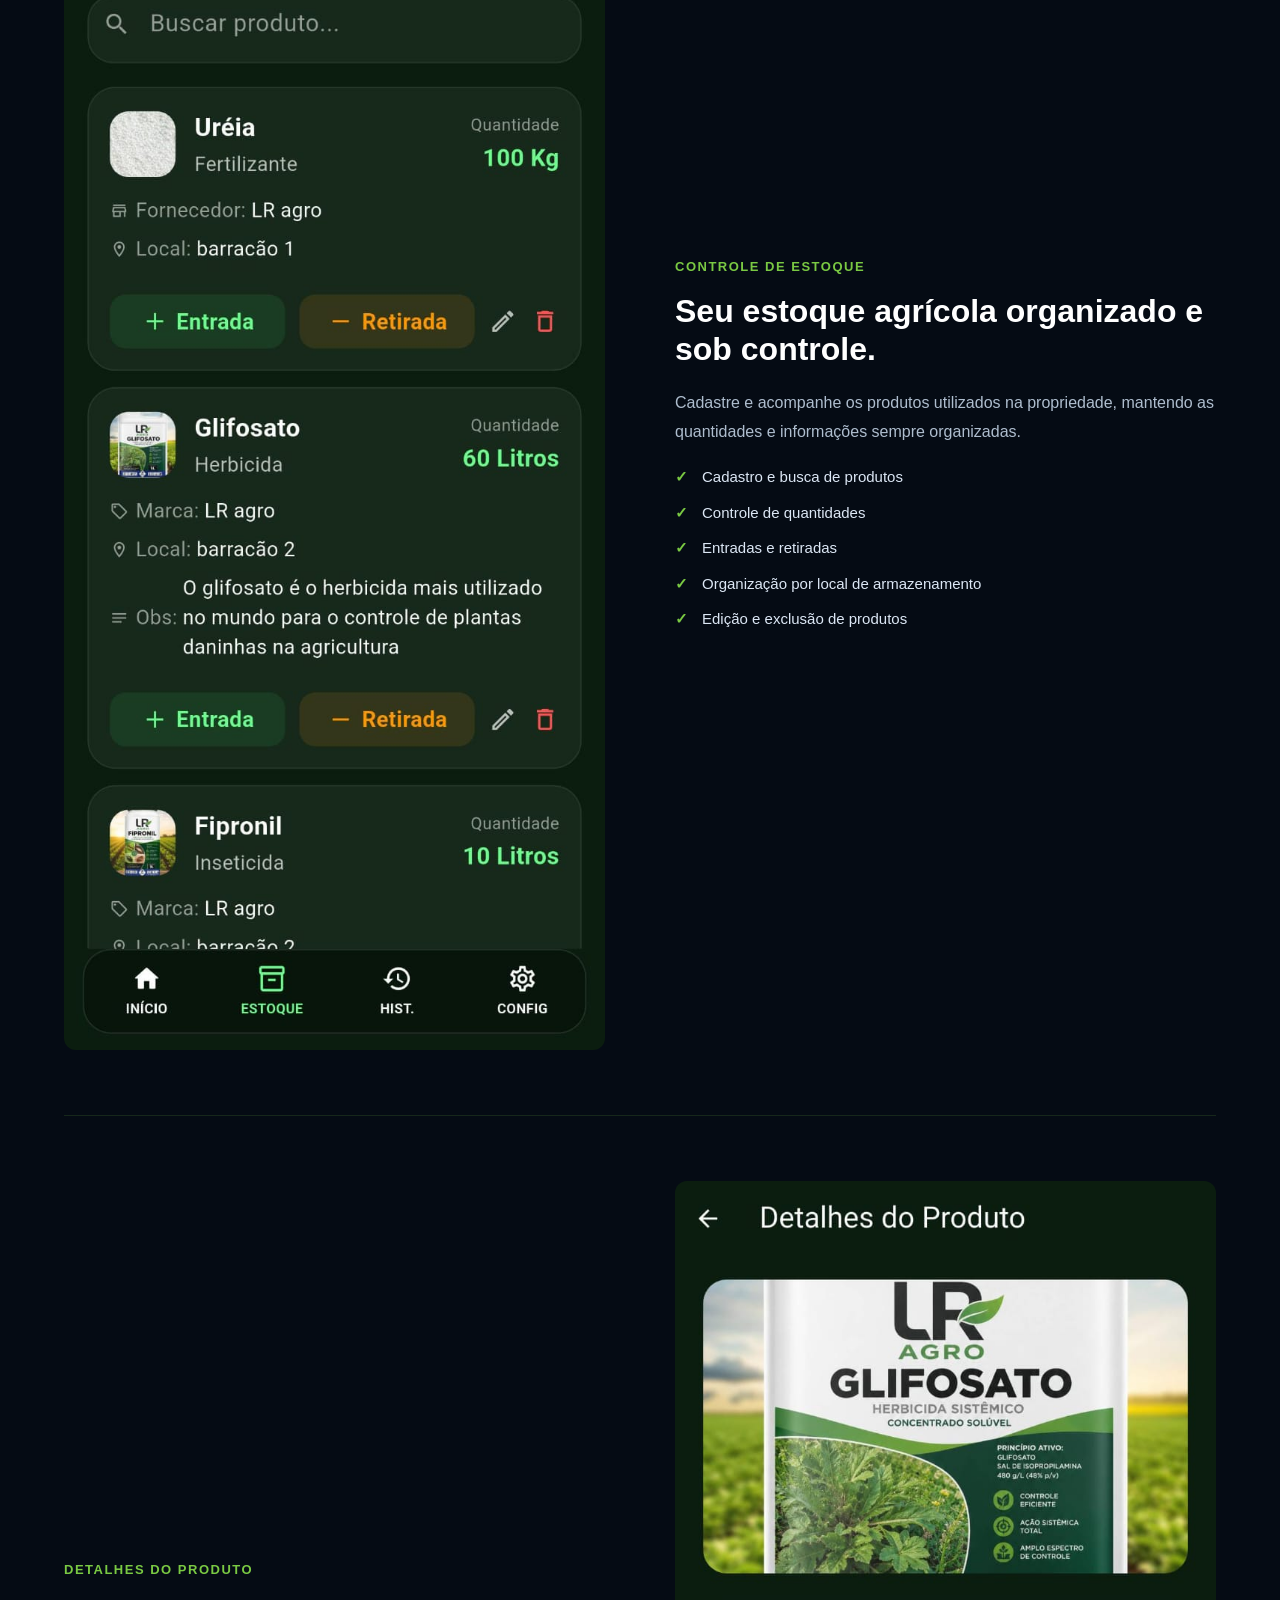
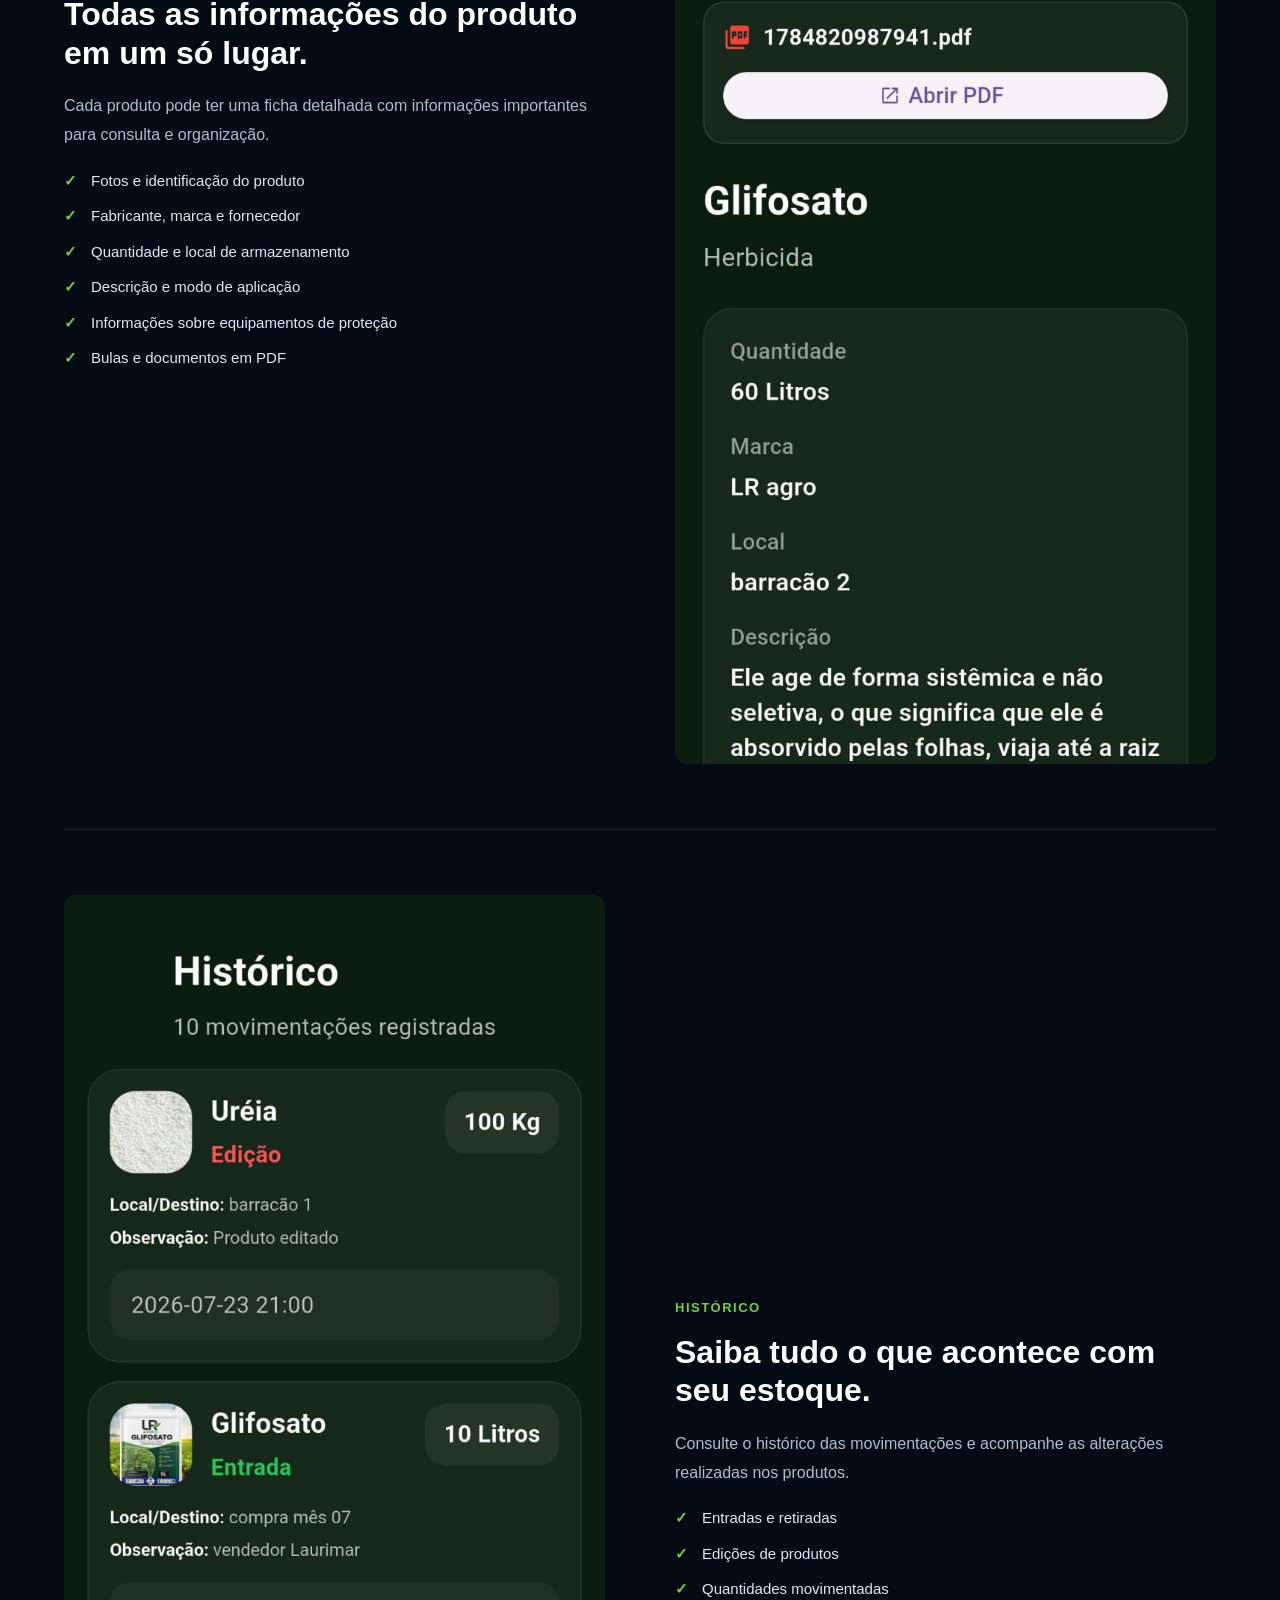
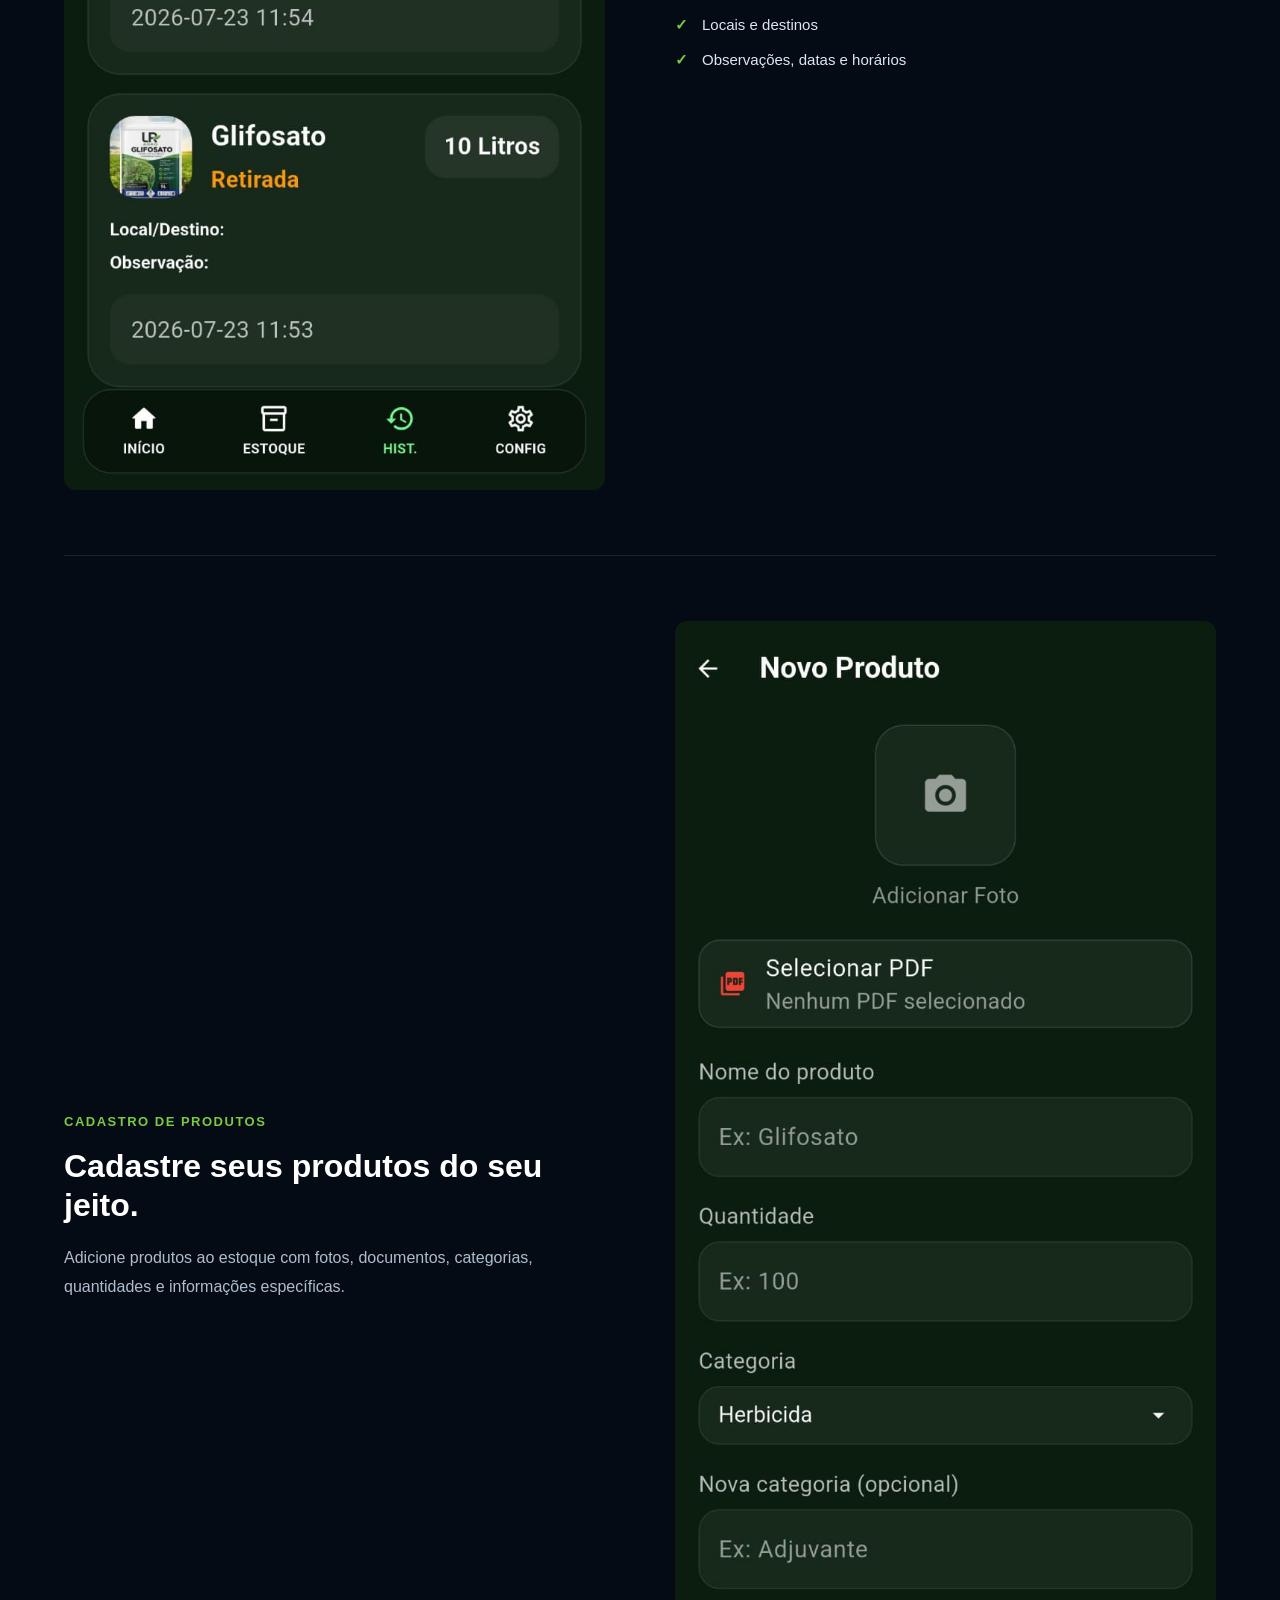
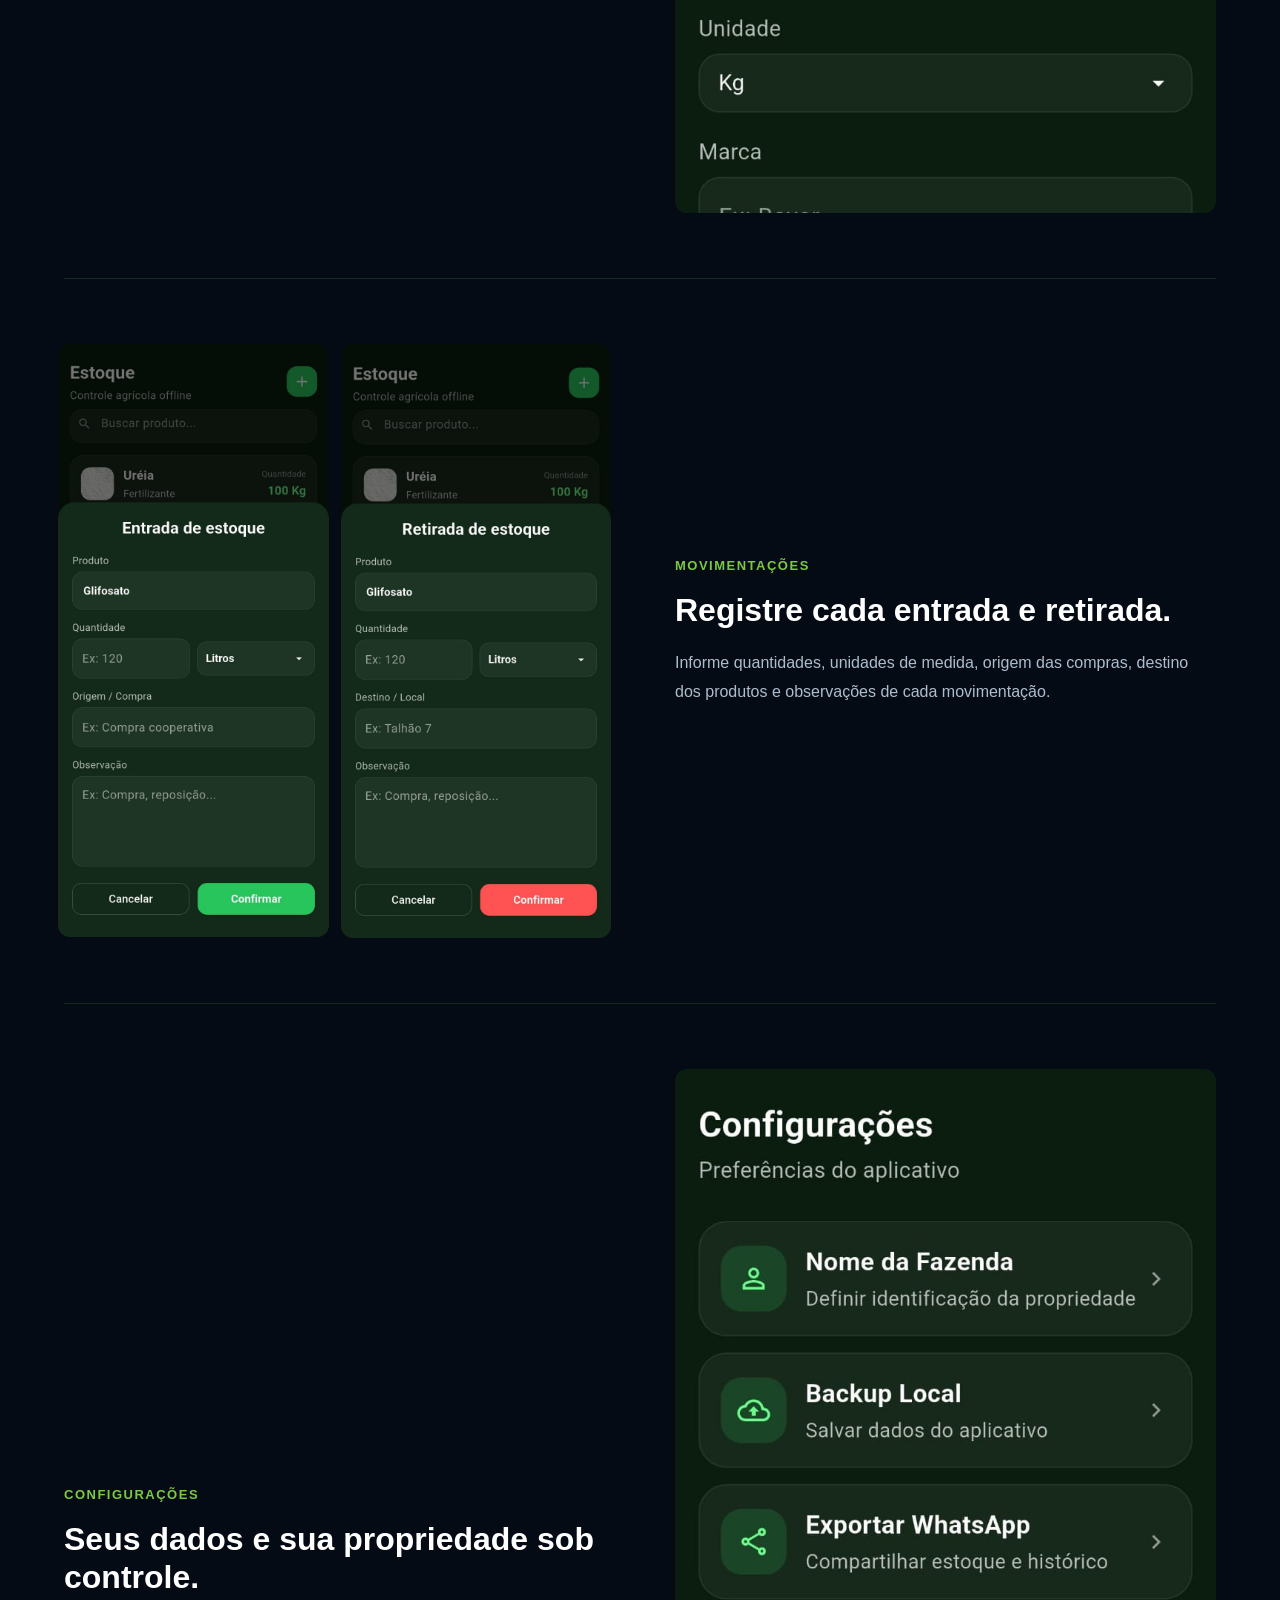
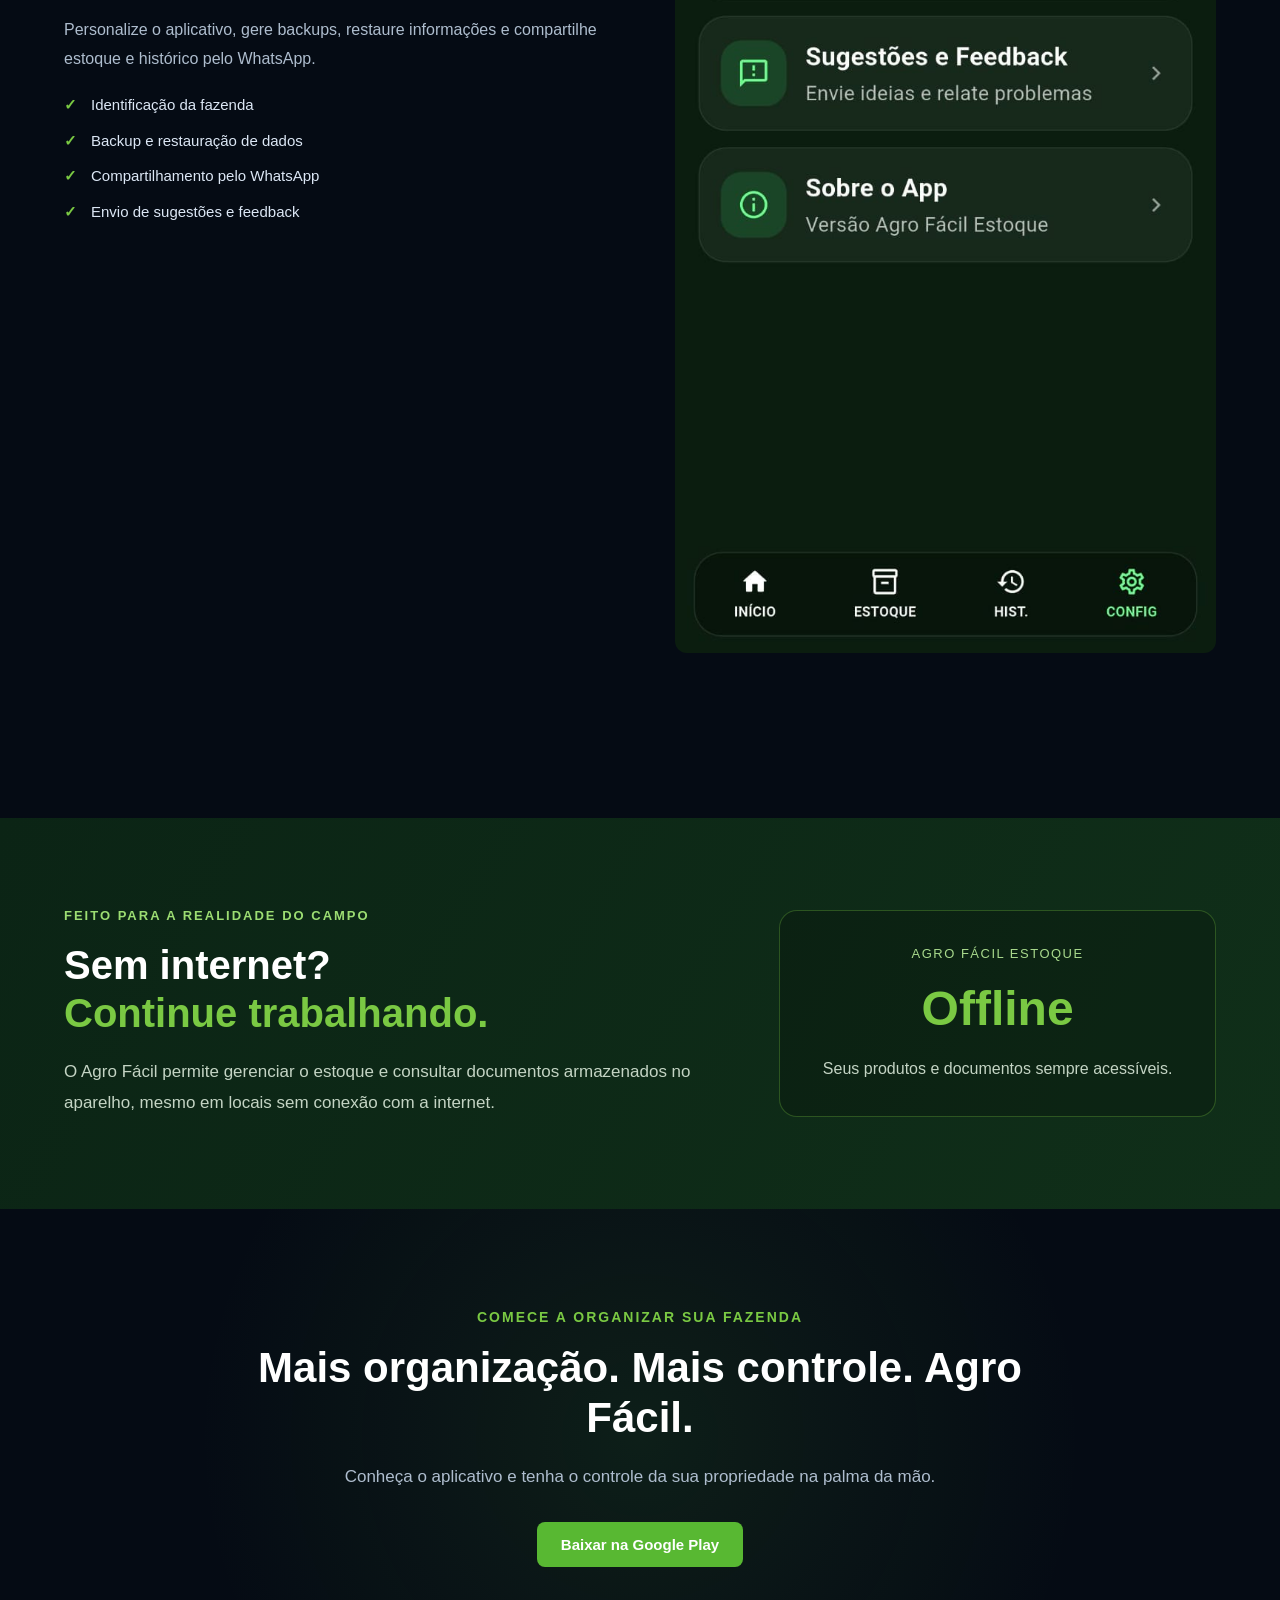
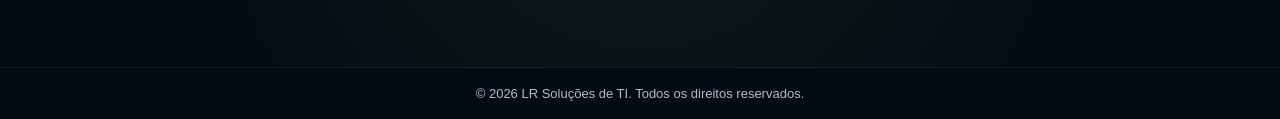
==== commit 1f49c8a0: "cria pagina sobre a LR com foto do fundador" ====
--- a/agro-facil.html
+++ b/agro-facil.html
@@ -20,8 +20,7 @@
         <div class="container header-container">
 
             <a href="index.html" class="logo">
-                <img src="assets/logo/logo-lr.png"
-                     alt="LR Soluções de TI">
+                <img src="assets/logo/logo-lr.png" alt="LR Soluções de TI">
             </a>
 
             <nav class="nav">
@@ -42,7 +41,6 @@
         </div>
     </header>
 
-
     <main>
 
         <!-- APRESENTAÇÃO PRINCIPAL -->
@@ -78,8 +76,7 @@
                             Baixar na Google Play
                         </a>
 
-                        <a href="#funcionalidades"
-                           class="btn-secondary">
+                        <a href="#funcionalidades" class="btn-secondary">
                             Conheça os recursos
                         </a>
 
@@ -92,7 +89,6 @@
 
                 </div>
 
-
                 <div class="agro-page-hero-image">
 
                     <img src="assets/images/agro-facil.png"
@@ -103,7 +99,6 @@
             </div>
 
         </section>
-
 
         <!-- DIFERENCIAIS -->
         <section class="agro-page-benefits">
@@ -126,11 +121,9 @@
 
                 </div>
 
-
                 <div class="agro-page-benefits-grid">
 
                     <article class="agro-page-benefit">
-                        <span>01</span>
                         <h3>Controle offline</h3>
                         <p>
                             Consulte e gerencie seu estoque sem
@@ -139,7 +132,6 @@
                     </article>
 
                     <article class="agro-page-benefit">
-                        <span>02</span>
                         <h3>Estoque organizado</h3>
                         <p>
                             Cadastre produtos, acompanhe quantidades
@@ -148,7 +140,6 @@
                     </article>
 
                     <article class="agro-page-benefit">
-                        <span>03</span>
                         <h3>Documentos acessíveis</h3>
                         <p>
                             Armazene bulas em PDF no aparelho
@@ -157,7 +148,6 @@
                     </article>
 
                     <article class="agro-page-benefit">
-                        <span>04</span>
                         <h3>Backup e compartilhamento</h3>
                         <p>
                             Gere arquivos de backup, restaure seus
@@ -170,7 +160,6 @@
             </div>
 
         </section>
-
 
         <!-- FUNCIONALIDADES -->
         <section class="agro-page-features" id="funcionalidades">
@@ -193,13 +182,12 @@
 
                 </div>
 
-
-                <!-- INÍCIO -->
+                <!-- TELA INICIAL -->
                 <article class="agro-page-feature">
 
                     <div class="agro-page-feature-content">
 
-                        <span>01 · TELA INICIAL</span>
+                        <span>TELA INICIAL</span>
 
                         <h3>
                             Acompanhe sua fazenda em um só lugar.
@@ -220,20 +208,21 @@
                     </div>
 
                     <div class="agro-page-feature-image">
-                        <div class="agro-image-placeholder">
-                            <span>Imagem da tela inicial</span>
-                        </div>
-                    </div>
-
-                </article>
-
-
-                <!-- ESTOQUE -->
+                        <img
+                            src="assets/images/agro-inicio.png"
+                            alt="Tela inicial do Agro Fácil com informações climáticas"
+                            style="width:100%;height:auto;border-radius:12px;"
+                        >
+                    </div>
+
+                </article>
+
+                <!-- CONTROLE DE ESTOQUE -->
                 <article class="agro-page-feature reverse">
 
                     <div class="agro-page-feature-content">
 
-                        <span>02 · CONTROLE DE ESTOQUE</span>
+                        <span>CONTROLE DE ESTOQUE</span>
 
                         <h3>
                             Seu estoque agrícola organizado e sob controle.
@@ -256,20 +245,21 @@
                     </div>
 
                     <div class="agro-page-feature-image">
-                        <div class="agro-image-placeholder">
-                            <span>Imagem da tela de estoque</span>
-                        </div>
-                    </div>
-
-                </article>
-
-
-                <!-- DETALHES -->
+                        <img
+                            src="assets/images/agro-estoque.png"
+                            alt="Tela de controle de estoque do Agro Fácil"
+                            style="width:100%;height:auto;border-radius:12px;"
+                        >
+                    </div>
+
+                </article>
+
+                <!-- DETALHES DO PRODUTO -->
                 <article class="agro-page-feature">
 
                     <div class="agro-page-feature-content">
 
-                        <span>03 · DETALHES DO PRODUTO</span>
+                        <span>DETALHES DO PRODUTO</span>
 
                         <h3>
                             Todas as informações do produto em um só lugar.
@@ -293,20 +283,21 @@
                     </div>
 
                     <div class="agro-page-feature-image">
-                        <div class="agro-image-placeholder">
-                            <span>Imagem dos detalhes do produto</span>
-                        </div>
-                    </div>
-
-                </article>
-
+                        <img
+                            src="assets/images/agro-detalhes.png"
+                            alt="Detalhes e informações de um produto agrícola"
+                            style="width:100%;height:auto;border-radius:12px;"
+                        >
+                    </div>
+
+                </article>
 
                 <!-- HISTÓRICO -->
                 <article class="agro-page-feature reverse">
 
                     <div class="agro-page-feature-content">
 
-                        <span>04 · HISTÓRICO</span>
+                        <span>HISTÓRICO</span>
 
                         <h3>
                             Saiba tudo o que acontece com seu estoque.
@@ -329,20 +320,21 @@
                     </div>
 
                     <div class="agro-page-feature-image">
-                        <div class="agro-image-placeholder">
-                            <span>Imagem do histórico</span>
-                        </div>
-                    </div>
-
-                </article>
-
-
-                <!-- CADASTRO -->
+                        <img
+                            src="assets/images/agro-historico.png"
+                            alt="Histórico de movimentações do estoque"
+                            style="width:100%;height:auto;border-radius:12px;"
+                        >
+                    </div>
+
+                </article>
+
+                <!-- CADASTRO DE PRODUTOS -->
                 <article class="agro-page-feature">
 
                     <div class="agro-page-feature-content">
 
-                        <span>05 · CADASTRO DE PRODUTOS</span>
+                        <span>CADASTRO DE PRODUTOS</span>
 
                         <h3>
                             Cadastre seus produtos do seu jeito.
@@ -357,20 +349,21 @@
                     </div>
 
                     <div class="agro-page-feature-image">
-                        <div class="agro-image-placeholder">
-                            <span>Imagem do cadastro</span>
-                        </div>
-                    </div>
-
-                </article>
-
-
-                <!-- ENTRADAS E RETIRADAS -->
+                        <img
+                            src="assets/images/agro-cadastro.png"
+                            alt="Cadastro de produtos no Agro Fácil"
+                            style="width:100%;height:auto;border-radius:12px;"
+                        >
+                    </div>
+
+                </article>
+
+                <!-- MOVIMENTAÇÕES -->
                 <article class="agro-page-feature reverse">
 
                     <div class="agro-page-feature-content">
 
-                        <span>06 · MOVIMENTAÇÕES</span>
+                        <span>MOVIMENTAÇÕES</span>
 
                         <h3>
                             Registre cada entrada e retirada.
@@ -384,21 +377,31 @@
 
                     </div>
 
-                    <div class="agro-page-feature-image">
-                        <div class="agro-image-placeholder">
-                            <span>Imagem das movimentações</span>
-                        </div>
-                    </div>
-
-                </article>
-
+                    <div class="agro-page-feature-image"
+                         style="display:flex;gap:12px;align-items:flex-start;">
+
+                        <img
+                            src="assets/images/agro-entrada.png"
+                            alt="Registro de entrada de produtos no estoque"
+                            style="width:50%;height:auto;border-radius:12px;"
+                        >
+
+                        <img
+                            src="assets/images/agro-retirada.png"
+                            alt="Registro de retirada de produtos do estoque"
+                            style="width:50%;height:auto;border-radius:12px;"
+                        >
+
+                    </div>
+
+                </article>
 
                 <!-- CONFIGURAÇÕES -->
                 <article class="agro-page-feature">
 
                     <div class="agro-page-feature-content">
 
-                        <span>07 · CONFIGURAÇÕES</span>
+                        <span>CONFIGURAÇÕES</span>
 
                         <h3>
                             Seus dados e sua propriedade sob controle.
@@ -420,9 +423,11 @@
                     </div>
 
                     <div class="agro-page-feature-image">
-                        <div class="agro-image-placeholder">
-                            <span>Imagem das configurações</span>
-                        </div>
+                        <img
+                            src="assets/images/agro-config.png"
+                            alt="Configurações e opções de backup do Agro Fácil"
+                            style="width:100%;height:auto;border-radius:12px;"
+                        >
                     </div>
 
                 </article>
@@ -430,7 +435,6 @@
             </div>
 
         </section>
-
 
         <!-- DESTAQUE OFFLINE -->
         <section class="agro-page-offline">
@@ -469,7 +473,6 @@
             </div>
 
         </section>
-
 
         <!-- CHAMADA PARA DOWNLOAD -->
         <section class="agro-page-download">
@@ -506,7 +509,6 @@
 
     </main>
 
-
     <!-- RODAPÉ -->
     <footer class="footer">
 
@@ -520,7 +522,6 @@
 
     </footer>
 
-
     <script src="script.js"></script>
 
 </body>
